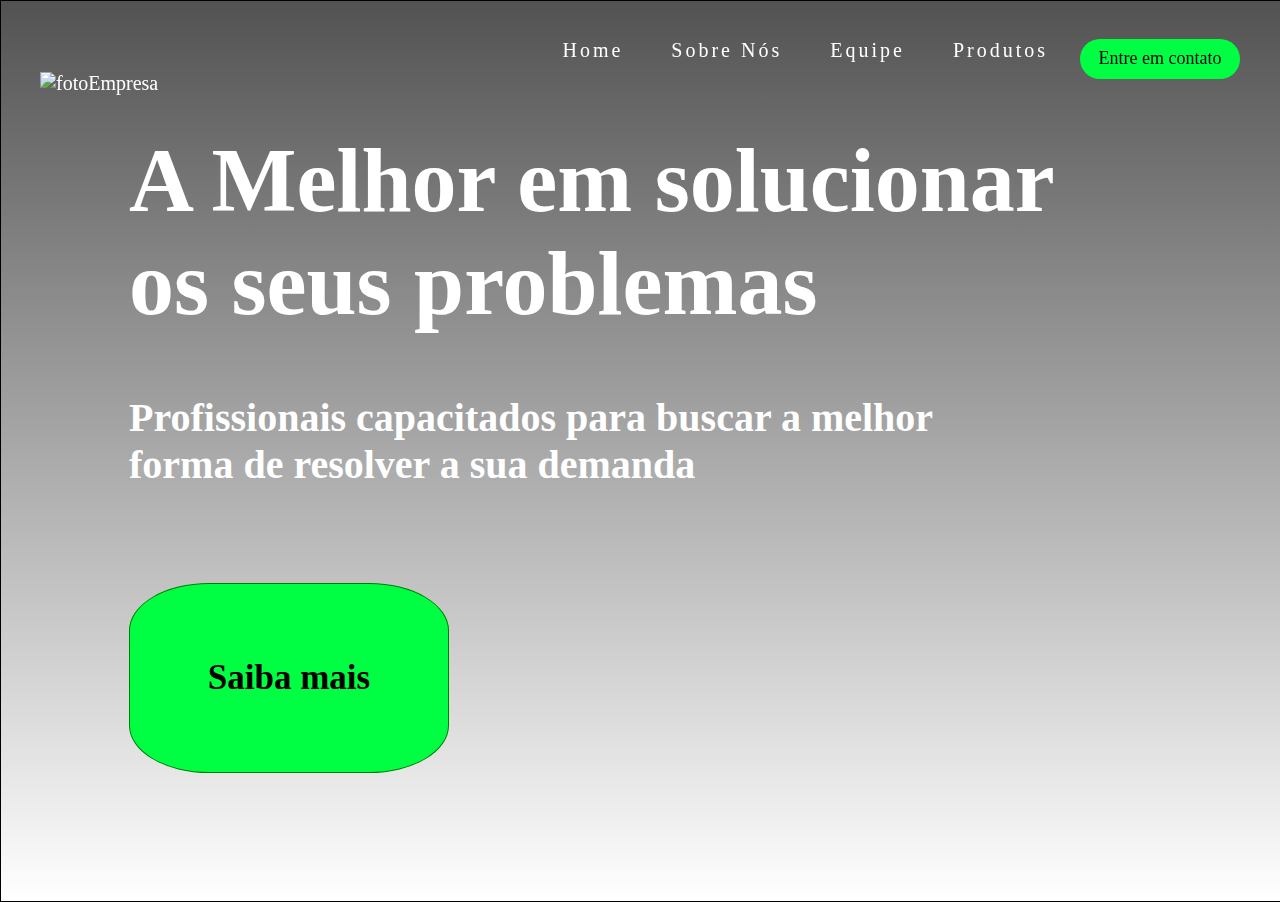
==== index.html @ a28d8f98 "Deixei mais parecido com o prototipo" ====
<!DOCTYPE html>
<html lang="en">

<head>
    <meta charset="UTF-8">
    <meta http-equiv="X-UA-Compatible" content="IE=edge">
    <meta name="viewport" content="width=device-width, initial-scale=1.0">
    <link rel="stylesheet" href="css/index.css">
    <title>Tech Ideas</title>
</head>

<body>
    <header>
        <div id="nav">
            <nav>
                <a class='logo' href="index.html"><img src="img/semfundox2.png" alt="fotoEmpresa"></a>
                <ul class="nav-list">
                    <li><a href="index.html">Home</a></li>
                    <li><a href="sobreNos.html">Sobre Nós</a></li>
                    <li><a href="equipe.html">Equipe</a></li>
                    <li><a href="produtos.html">Produtos</a></li>
                    <button class="contato">Entre em contato</button>
                </ul>
            </nav>
        </div>
        <div id="prop">
            <h1 id="title">A Melhor em solucionar <br> os seus problemas</h1>
            <h3>Profissionais capacitados para buscar a melhor <br> forma de resolver a sua demanda</h3>
            <br>
            <br>
            <button class="saibaMais"><b>Saiba mais</b></button>
        </div>
    </header>
</body>

</html>
---- css/index.css ----
*{
    margin: 0;
    padding: 0;
    font-family: calibri;
    
}
body{
    background-image:
    linear-gradient(to bottom, rgba(0, 0, 0, 0.678), transparent),
    url('../img/backgroundDiv.jpg');
    background-repeat: no-repeat;
    background-size: cover;
    overflow: hidden;
}
nav a{
    color: white;
    text-decoration: none;
}
nav{
    display: flex;
    align-content: space-between;
    align-items: center;
    font-size: 20px;
    height: 13vh;
    width:100vw;
    position: fixed;
    background-color:transparent;
    justify-content: space-between;
}
.navLinks{
    width: 40%;
}
.logo img{
    margin-left: 40px;
    margin-top: 50px;
    height: 130px;
    width: 130px;
}
.nav-list{
    margin-right: 40px;
    list-style: none;
    display: flex;
}
.nav-list li{
    letter-spacing: 3px;
    margin-left: 16px;
    margin-right: 32px;
}
.contato{
    background-color: #00FF43;
    color: black;
    border-radius: 20px;
    width: 160px;
    height: 40px;
    font-size: 18px;
    border: black;
}
#prop{
    border: 1px solid black;
    background-repeat: no-repeat;
    background-size: cover;
    width: 100%;
    height: 100vh;
    display: flex;
    flex-direction:column;
    justify-content: space-around;  
    background-color: linear-gradient(rgba(0, 0, 0, 0.458), rgb(255, 255, 255));
    text-align: left;
}
#title{
    /* text-align: center; */
    color: white;
    margin: auto;
    font-size: 90px;
    text-shadow: 30px;
    margin-left: 10%;
    margin-top: 10%;
    text-align: left;
}
#prop h3{
    text-align: left;
    color: white;
    margin: auto;
    font-size: 40px;
    text-shadow: 30px;
    margin-left: 10%;
    margin-top: 0%;
}
.saibaMais{
    background-color: #00FF43;
    color: black;
    border: 1px solid green;
    width: 320px;
    height: 190px;
    font-size: 35px;
    border-radius: 25%;
    margin-left: 10%;
    margin-bottom: 10%;

}
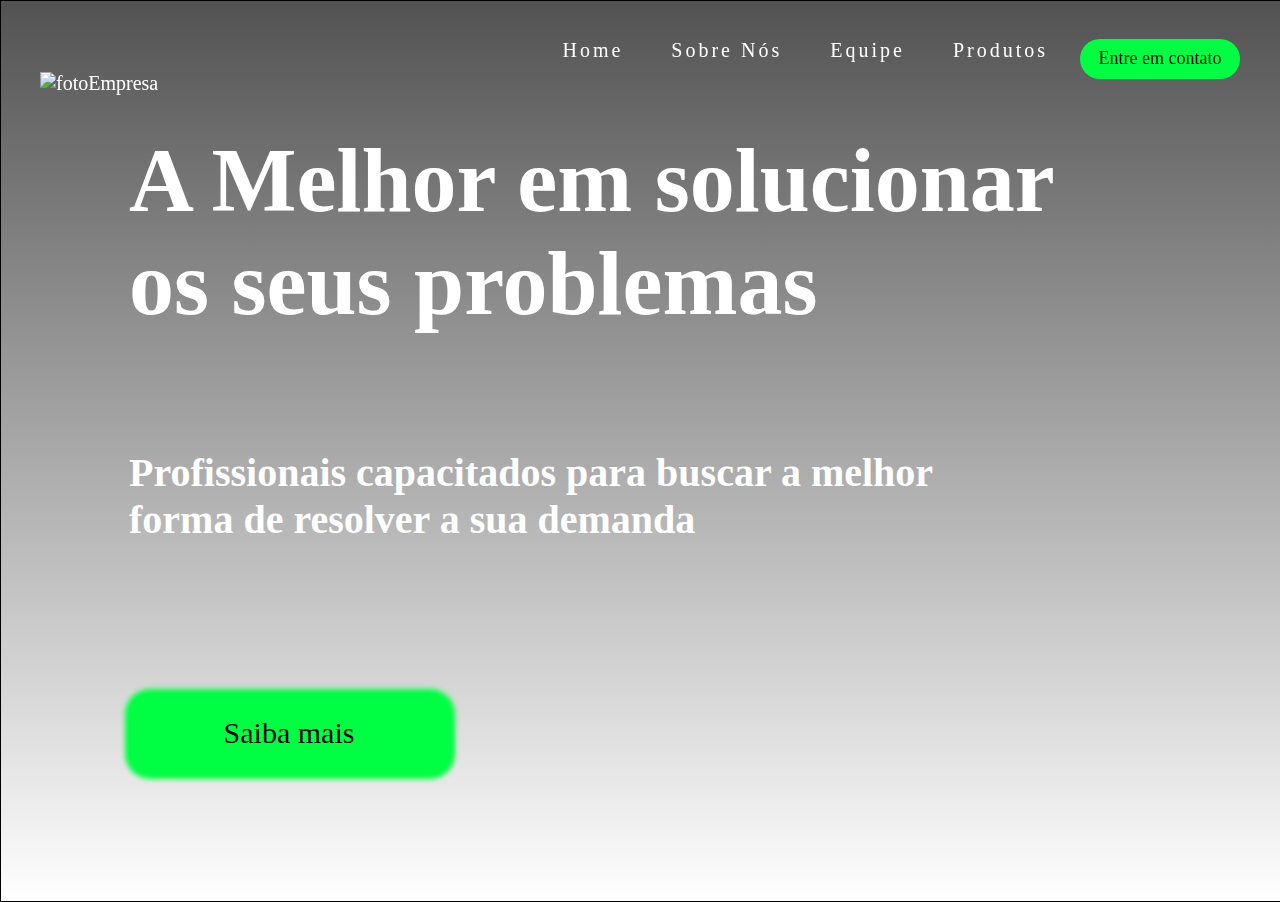
==== commit a8b30f2b: "ajeitei ainda mais" ====
--- a/index.html
+++ b/index.html
@@ -28,7 +28,7 @@
             <h3>Profissionais capacitados para buscar a melhor <br> forma de resolver a sua demanda</h3>
             <br>
             <br>
-            <button class="saibaMais"><b>Saiba mais</b></button>
+            <button class="saibaMais">Saiba mais</button>
         </div>
     </header>
 </body>
--- a/css/index.css
+++ b/css/index.css
@@ -89,12 +89,12 @@
 .saibaMais{
     background-color: #00FF43;
     color: black;
-    border: 1px solid green;
+    border-radius: 20px;
     width: 320px;
-    height: 190px;
-    font-size: 35px;
-    border-radius: 25%;
+    height: 80px;
+    font-size: 30px;
+    border: black;
     margin-left: 10%;
     margin-bottom: 10%;
-
+    box-shadow: 1px 1px 5px 5px #00FF43;
 }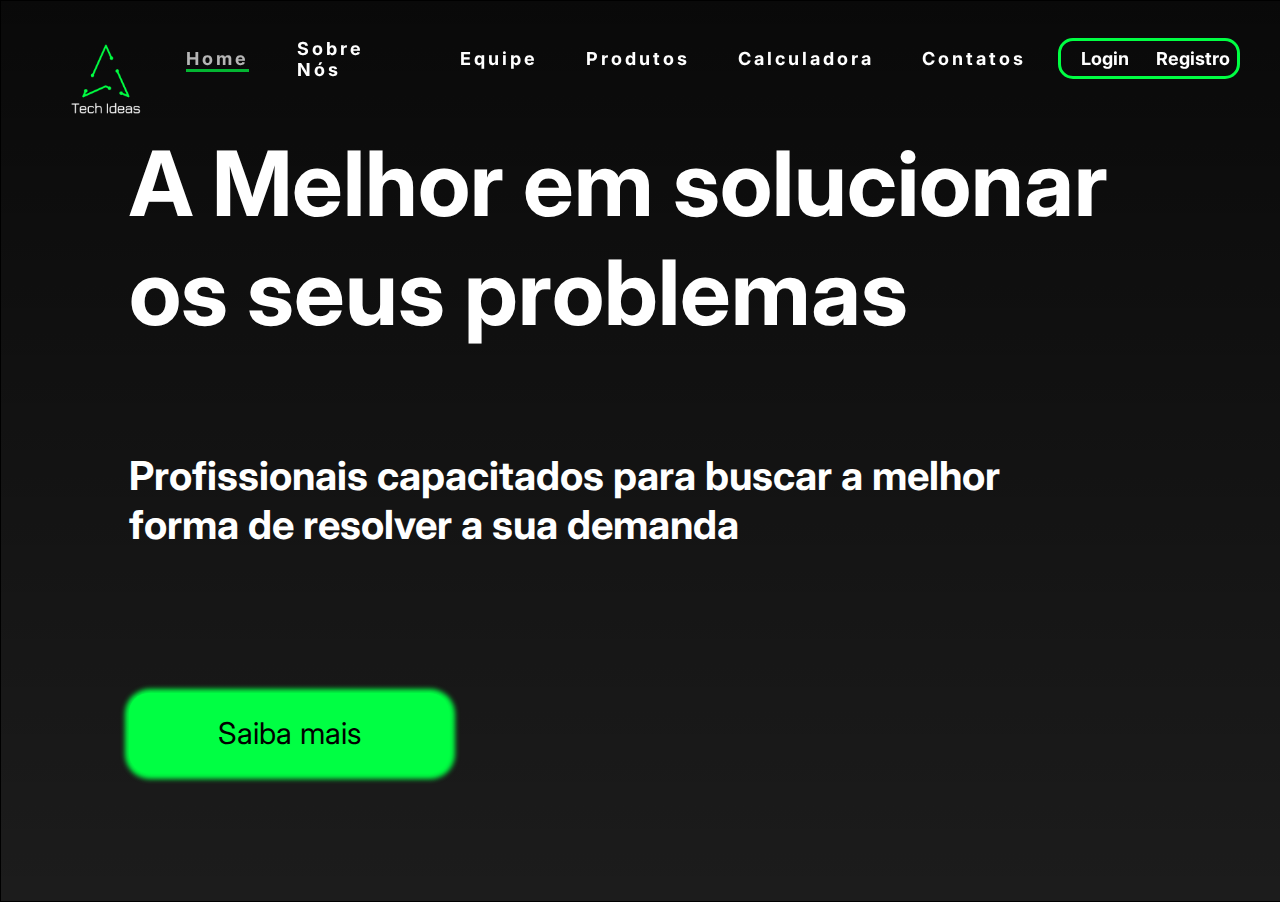
==== commit 4a37a29f: "Atualização da Navbar" ====
--- a/index.html
+++ b/index.html
@@ -5,7 +5,11 @@
     <meta charset="UTF-8">
     <meta http-equiv="X-UA-Compatible" content="IE=edge">
     <meta name="viewport" content="width=device-width, initial-scale=1.0">
+    <link rel="stylesheet" href="css/style.css">
     <link rel="stylesheet" href="css/index.css">
+
+    
+
     <title>Tech Ideas</title>
 </head>
 
@@ -15,11 +19,16 @@
             <nav>
                 <a class='logo' href="index.html"><img src="img/semfundox2.png" alt="fotoEmpresa"></a>
                 <ul class="nav-list">
-                    <li><a href="index.html">Home</a></li>
+                    <li><a href="index.html" class="active">Home</a></li>
                     <li><a href="sobreNos.html">Sobre Nós</a></li>
                     <li><a href="equipe.html">Equipe</a></li>
                     <li><a href="produtos.html">Produtos</a></li>
-                    <button class="contato">Entre em contato</button>
+                    <li><a href="calculadora.html">Calculadora</a></li>
+                    <li><a href="telaContato.html">Contatos</a></li>
+                    <div class="auth-container">
+                        <a href="#"><div class="anim-auth left"></div>Login</a>
+                        <a href="#">Registro<div class="anim-auth right"></div></a>
+                    </div>
                 </ul>
             </nav>
         </div>
--- a/css/style.css
+++ b/css/style.css
@@ -0,0 +1,144 @@
+@import url('https://fonts.googleapis.com/css2?family=Inter:wght@400;700;900&display=swap');
+@import url("https://fonts.googleapis.com/css2?family=Material+Symbols+Rounded:opsz,wght,FILL,GRAD@20..48,100..700,0..1,-50..200" );
+*{
+    margin: 0;
+    padding: 0;
+    font-family: 'Inter', sans-serif;
+}
+body{
+    height: 100vh;
+    background-color: #1C1C1C;
+    background-size: cover;
+}
+nav a{
+    color: white;
+    text-decoration: none;
+}
+nav{
+    display: flex;
+    align-content: space-between;
+    align-items: center;
+    font-size: 20px;
+    height: 10vh;
+    width:100vw;
+    position: fixed;
+    z-index: 999;
+    top: 0px;
+    background-color: #111111;
+    justify-content: space-between;
+}
+button {cursor: pointer;}
+.navLinks{
+    width: 40%;
+}
+.logo img{
+    margin-left: 20px;
+    margin-top: 20px;
+}
+.nav-list{
+    margin-right: 40px;
+    list-style: none;
+    display: flex;
+    align-items: center;
+}
+.nav-list li{
+    letter-spacing: 3px;
+    font-style: normal;
+    font-weight: 700;
+    font-size: 18px;
+    margin-right: 25px;
+}
+.nav-list li a:hover{
+    border-bottom: 3px #00FF43 solid;
+    transform: scale(2, 0.5);
+}
+.active {
+    border-bottom: 3px #00FF43 solid;
+    transform: scale(2, 0.5);
+    cursor: default;
+    opacity: 0.7;
+}
+.auth-container {
+    position: relative;
+    border: 3px solid #00FF43;
+    border-radius: 15px;
+    width: 180px;
+    height: 35px;
+    font-size: 18px;
+    font-weight: 700;
+    display: flex;
+    justify-content: center;
+    align-items: center;
+    overflow: hidden;
+}
+.auth-container a {
+    display: flex;
+    justify-content: center;
+    align-items: center;
+    width: 50%;
+    position: relative;
+    z-index: 2;
+}
+
+.anim-auth{
+    background-color: #00FF43;
+
+    width: 90px;
+    height: 35px;
+
+    position: absolute;
+    z-index: -1;
+
+    transition: 1s;
+}
+
+.anim-auth.left{
+    margin-left: -182px;
+}
+
+.auth-container a:hover .anim-auth.left {
+    margin-left: 0px;
+}
+
+.anim-auth.right{
+    margin-right: -182px;
+}
+
+.auth-container a:hover .anim-auth.right {
+    margin-right: 0px;
+}
+
+.container{
+    padding-left: 84px;
+    padding-right: 84px;
+    margin-top: 10vh;
+}
+
+.page-title{
+    width: max-content;
+    margin-top: calc(10vh + 35px);
+}
+
+.page-title h1{
+    color: white;
+    font-style: normal;
+    font-weight: 700;
+    font-size: 30px;
+    margin-bottom: 12px;
+    text-transform: uppercase;
+}
+
+.page-title div{
+    width: 35%;
+    height: 9px;
+    background: #0CE817;
+    border-radius: 20px;
+    margin-bottom: 25px
+}
+
+.link-disable{
+    cursor: pointer;
+    text-decoration: none;
+    color: black;
+}
+
--- a/css/index.css
+++ b/css/index.css
@@ -1,8 +1,8 @@
+@import url('https://fonts.googleapis.com/css2?family=Inter:wght@400;700;900&display=swap');
 *{
     margin: 0;
     padding: 0;
-    font-family: calibri;
-    
+    font-family: 'Inter', sans-serif;
 }
 body{
     background-image:
@@ -46,15 +46,7 @@
     margin-left: 16px;
     margin-right: 32px;
 }
-.contato{
-    background-color: #00FF43;
-    color: black;
-    border-radius: 20px;
-    width: 160px;
-    height: 40px;
-    font-size: 18px;
-    border: black;
-}
+
 #prop{
     border: 1px solid black;
     background-repeat: no-repeat;
@@ -97,4 +89,4 @@
     margin-left: 10%;
     margin-bottom: 10%;
     box-shadow: 1px 1px 5px 5px #00FF43;
-}+}
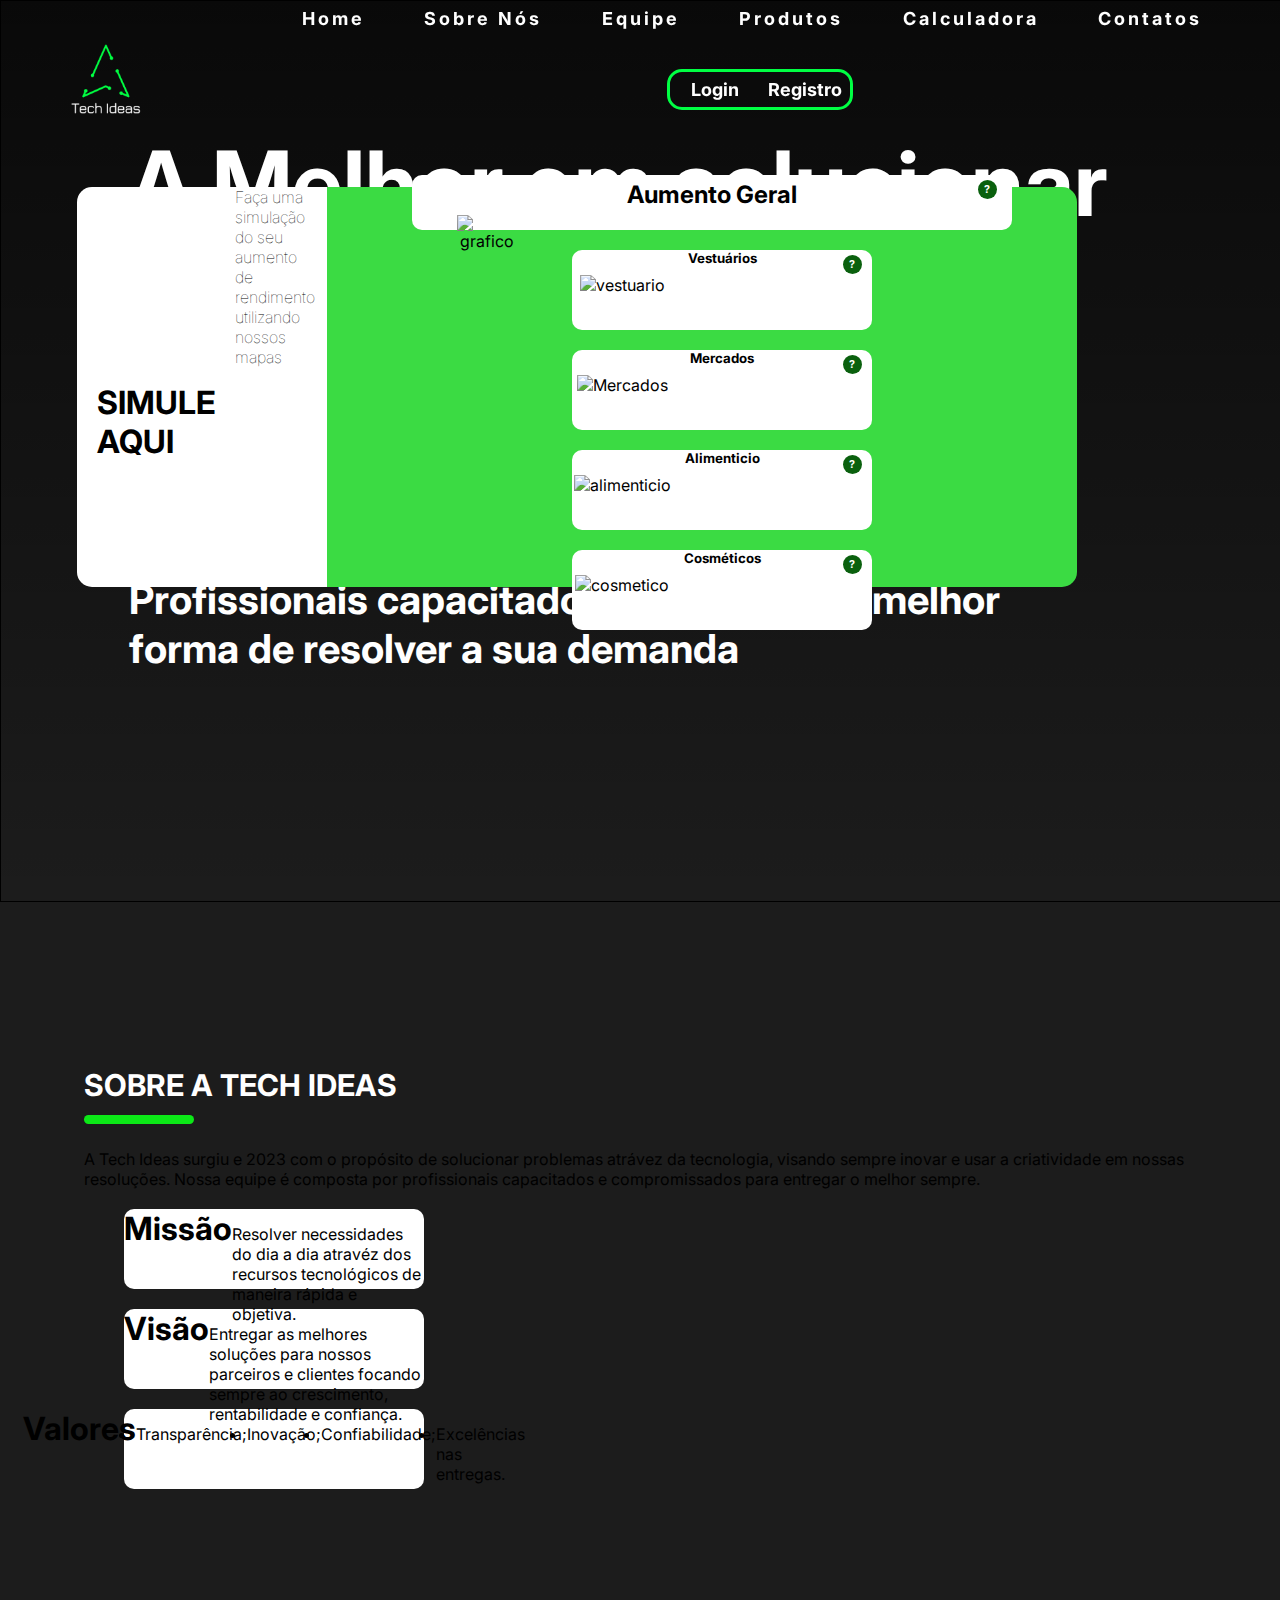
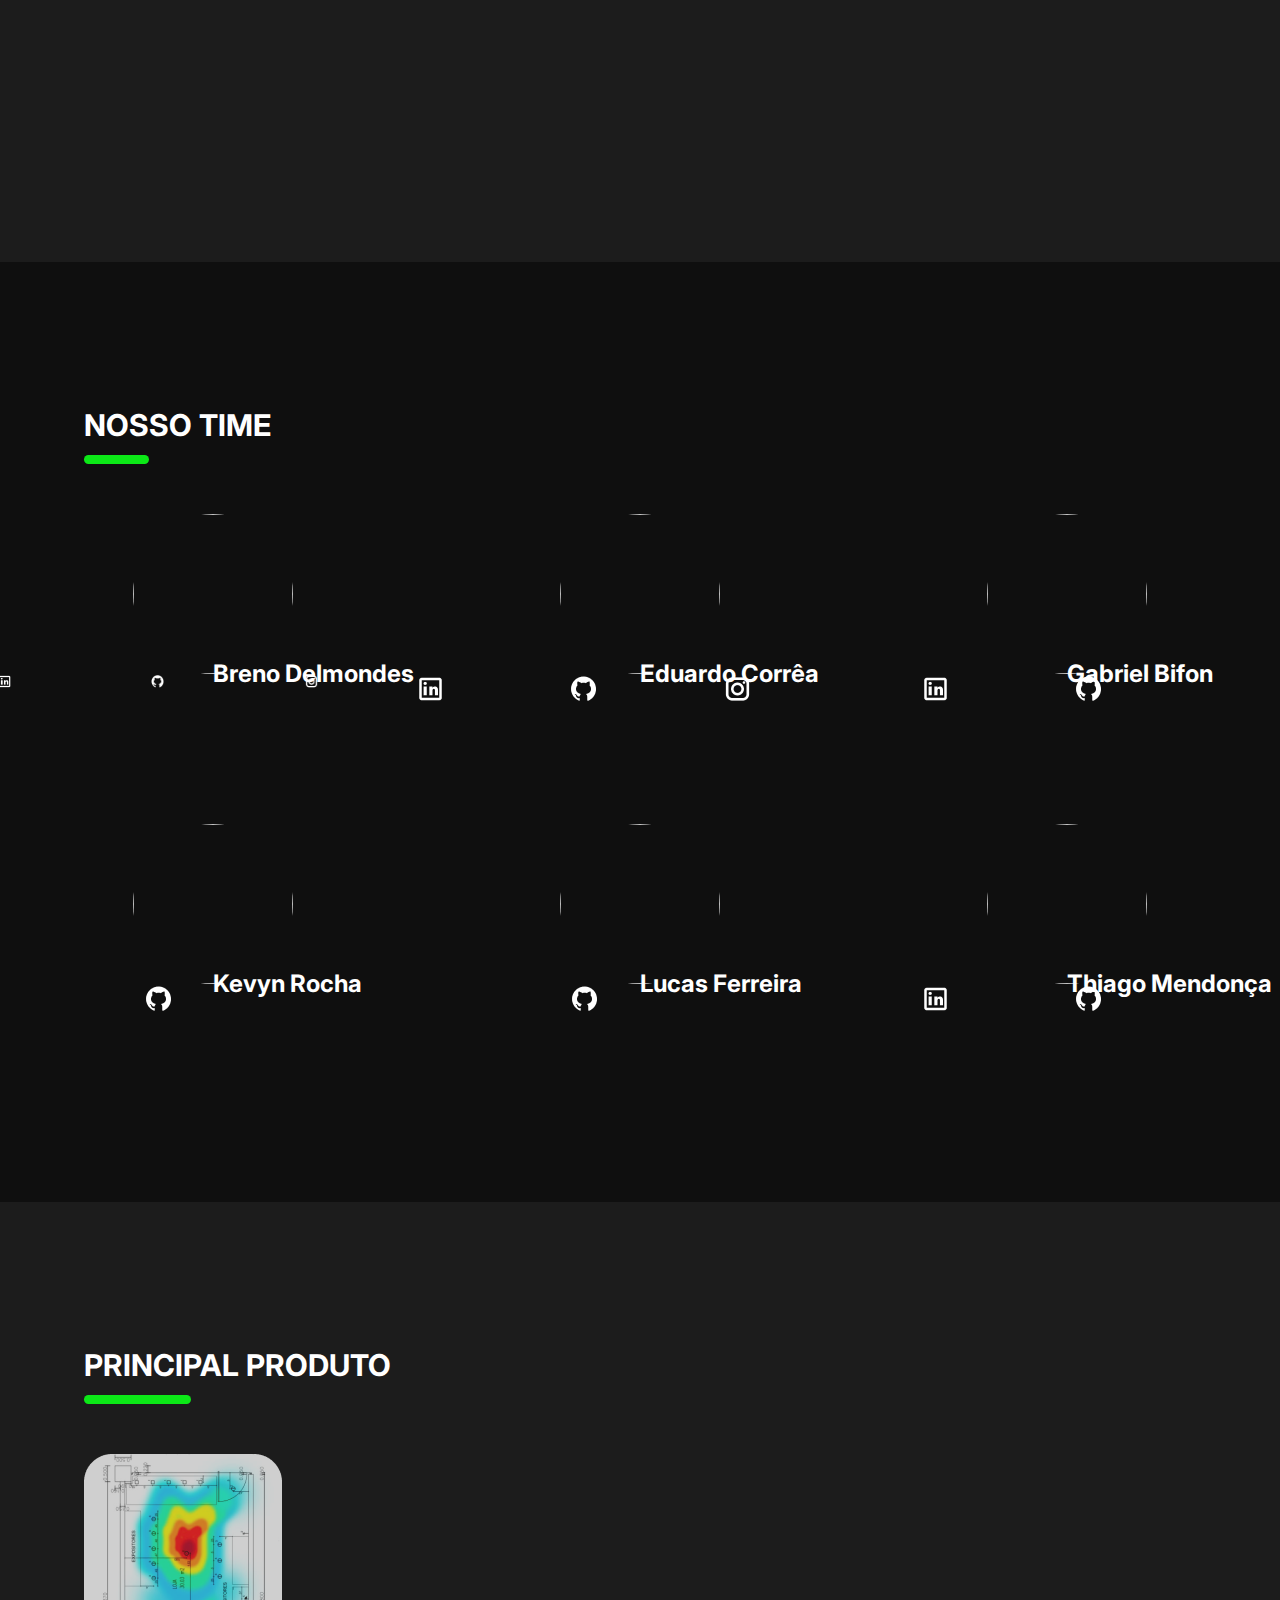
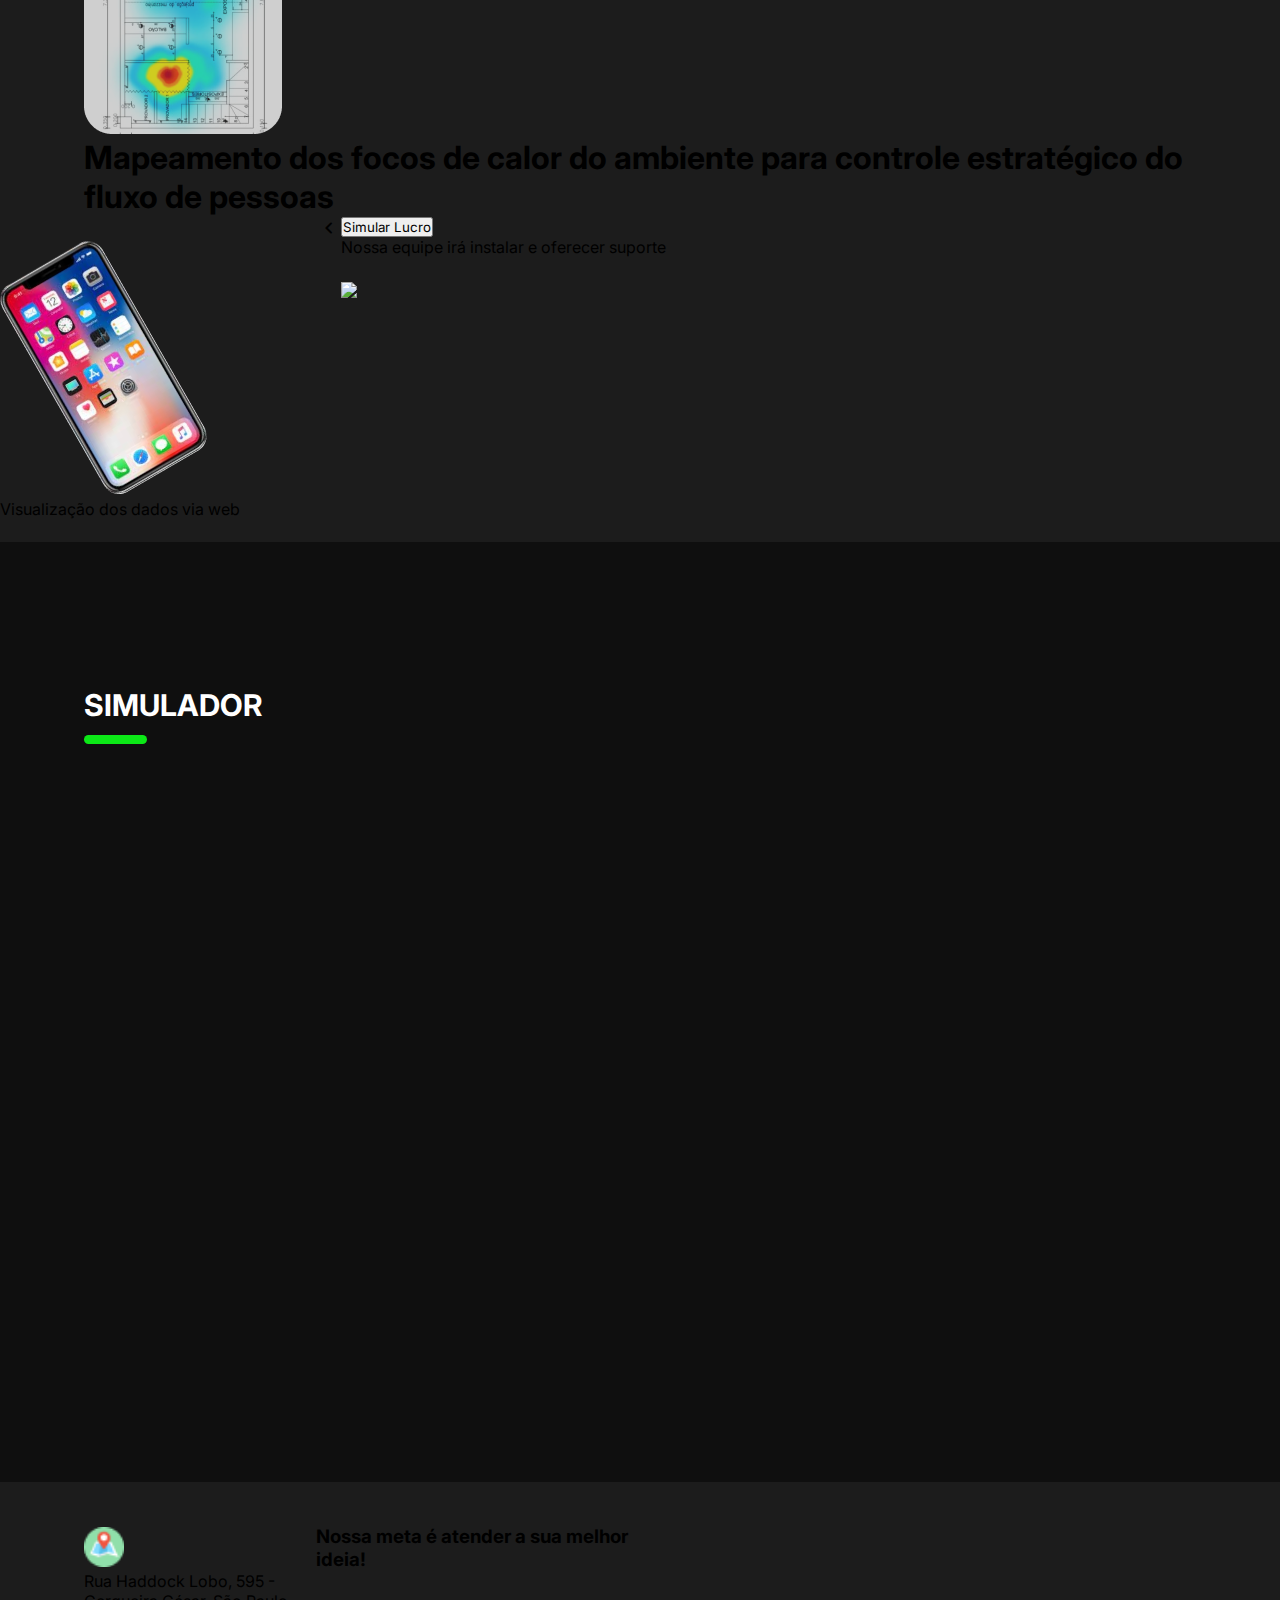
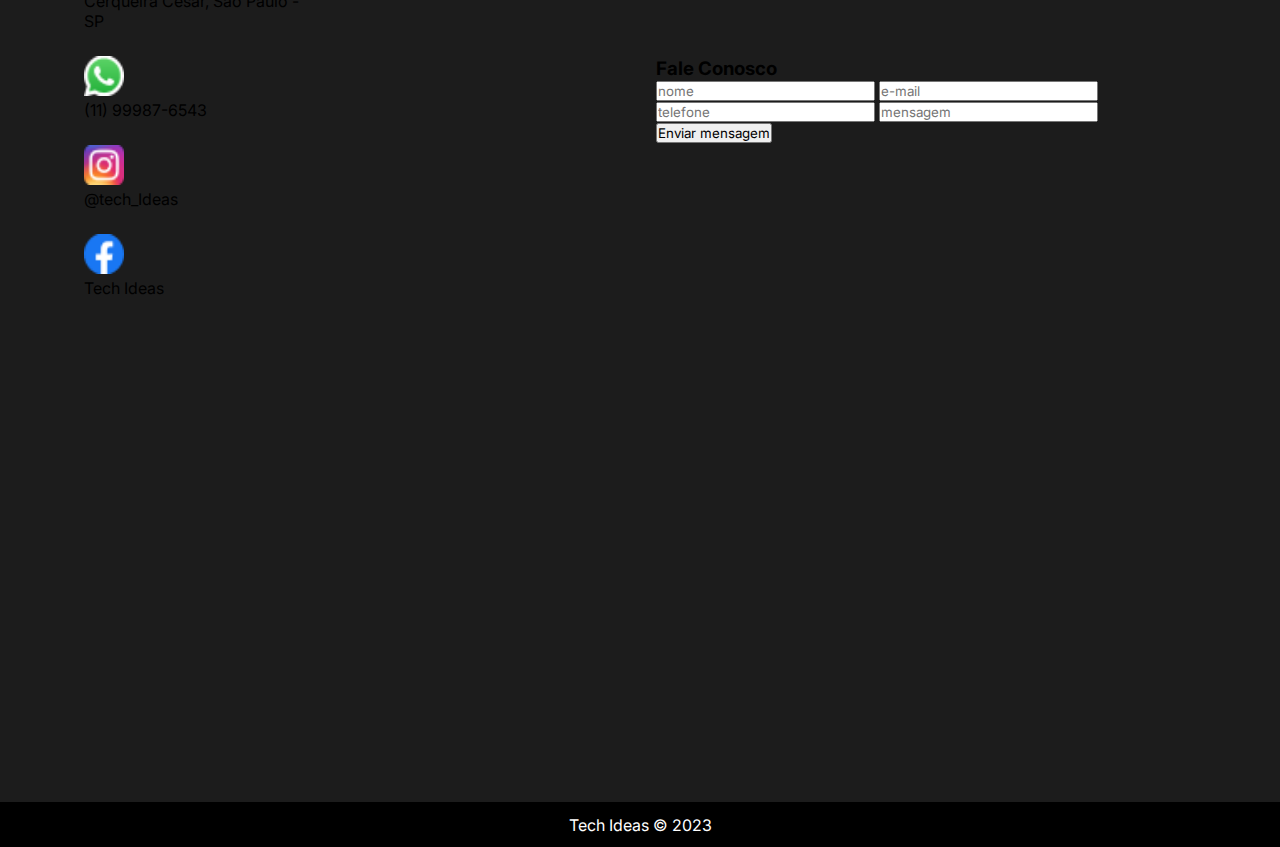
==== commit cfd1c0fd: "Atualizando tela Calculadora" ====
--- a/index.html
+++ b/index.html
@@ -7,39 +7,318 @@
     <meta name="viewport" content="width=device-width, initial-scale=1.0">
     <link rel="stylesheet" href="css/style.css">
     <link rel="stylesheet" href="css/index.css">
-
-    
-
-    <title>Tech Ideas</title>
+    <link rel="stylesheet" href="css/sobreNos.css">
+    <link rel="stylesheet" href="css/equipe.css">
+    <link rel="stylesheet" href="css/produto.css">
+    <link rel="stylesheet" href="css/calculadora.css">
+    <link rel="stylesheet" href="css/contato.css">
+    <title>TechIdeas</title>
 </head>
 
 <body>
-    <header>
-        <div id="nav">
-            <nav>
-                <a class='logo' href="index.html"><img src="img/semfundox2.png" alt="fotoEmpresa"></a>
-                <ul class="nav-list">
-                    <li><a href="index.html" class="active">Home</a></li>
-                    <li><a href="sobreNos.html">Sobre Nós</a></li>
-                    <li><a href="equipe.html">Equipe</a></li>
-                    <li><a href="produtos.html">Produtos</a></li>
-                    <li><a href="calculadora.html">Calculadora</a></li>
-                    <li><a href="telaContato.html">Contatos</a></li>
-                    <div class="auth-container">
-                        <a href="#"><div class="anim-auth left"></div>Login</a>
-                        <a href="#">Registro<div class="anim-auth right"></div></a>
-                    </div>
-                </ul>
-            </nav>
-        </div>
-        <div id="prop">
-            <h1 id="title">A Melhor em solucionar <br> os seus problemas</h1>
-            <h3>Profissionais capacitados para buscar a melhor <br> forma de resolver a sua demanda</h3>
-            <br>
-            <br>
-            <button class="saibaMais">Saiba mais</button>
-        </div>
-    </header>
+    <!--Index-->
+    <section>
+        <header id="index">
+            <!--Navbar-->
+            <div class="nav-container">
+                <nav class="index-nav" id="nav">
+                    <a class='logo' href="#index"><img src="img/semfundox2.png" alt="fotoEmpresa"></a>
+                    <ul class="nav-list">
+                        <li><a href="#index">Home</a></li>
+                        <li><a href="#sobreNos">Sobre Nós</a></li>
+                        <li><a href="#equipe">Equipe</a></li>
+                        <li><a href="#produtos">Produtos</a></li>
+                        <li><a href="#calculadora">Calculadora</a></li>
+                        <li><a href="#contato">Contatos</a></li>
+                        <div class="auth-container">
+                            <a href="login.html">
+                                <div class="anim-auth left"></div>Login
+                            </a>
+                            <a href="cadastro.html">Registro<div class="anim-auth right"></div></a>
+                        </div>
+                    </ul>
+                </nav>
+            </div>
+    
+    
+    
+            <div id="prop">
+                <h1 id="title">A Melhor em solucionar <br> os seus problemas</h1>
+                <h3>Profissionais capacitados para buscar a melhor <br> forma de resolver a sua demanda</h3>
+
+            </div>
+        </header>
+    </section>
+    
+
+    <!--Sobre Nós-->
+    <section>
+        <div class="page-title container" id="sobreNos">
+            <h1>Sobre a Tech Ideas</h1>
+            <div></div>
+        </div>
+        <div class="container">
+            <div class="principal">
+                <div class="texto">
+                    <p>A <span>Tech Ideas</span> surgiu e 2023 com o propósito de solucionar problemas atrávez da
+                        tecnologia,
+                        visando sempre inovar e usar a criatividade em nossas resoluções.
+                        Nossa equipe é composta por profissionais capacitados e compromissados para entregar o melhor
+                        sempre.
+                    </p>
+                </div>
+                <div class="imagem">
+        
+                </div>
+            </div>
+        </div>
+    
+        <div class="container">
+            <div class="social">
+                <div class="card">
+                    <h1> Missão </h1>
+                    <p>Resolver necessidades do dia a dia atravéz dos recursos tecnológicos
+                        de maneira rápida e objetiva.
+                    </p>
+                </div>
+                <div class="card">
+                    <h1> Visão </h1>
+                    <p>Entregar as melhores soluções para nossos parceiros e clientes
+                        focando sempre ao crescimento, rentabilidade e confiança.
+                    </p>
+                </div>
+                <div class="card">
+                    <h1>Valores</h1>
+                    <li>Transparência;</li>
+                    <li>Inovação;</li>
+                    <li>Confiabilidade;</li>
+                    <li>Excelências nas entregas.</li>
+                </div>
+            </div>
+        </div>
+    </section>
+    
+
+    <!--Equipe-->
+    <section style="background-color: #0f0f0f;">
+        <div class="page-title container" id="equipe">
+            <h1>Nosso Time</h1>
+            <div></div>
+        </div>
+    
+        <div class="principal-equipe">
+            <div class="card-equipe">
+               <div class="imagem-equipe"><img src="img/breno.jpeg" alt=""></div>
+               <div class="texto-equipe"><h2>Breno Delmondes</h2></div>
+               <div class="redes-equipe"><img src="img/icons8-linkedin-192 7.png" alt=""><img src="img/icons8-github-192 7.png" alt=""><img src="img/icons8-instagram-192 9.png" alt=""></div>
+            </div>
+            <div class="card-equipe">
+                <div class="imagem-equipe"><img src="img/eduardo.jpeg" alt=""></div>
+                <div class="texto-equipe"><h2>Eduardo Corrêa</h2></div>
+                <div class="redes-equipe"><a href="https://www.linkedin.com/in/eduardo-corr%C3%AAa-295988242/"><img src="img/icons8-linkedin-192 7.png" alt=""></a><a href="https://github.com/edu-correa"><img src="img/icons8-github-192 7.png" alt=""></a><a href="https://instagram.com/correa._.ed"><img src="img/icons8-instagram-192 9.png" alt=""></a></div>
+             </div>
+             <div class="card-equipe">
+                <div class="imagem-equipe"><img src="img/gabriel.jpeg" alt=""></div>
+                <div class="texto-equipe"><h2>Gabriel Bifon</h2></div>
+                <div class="redes-equipe"><a href="https://linkedin.com"><img src="img/icons8-linkedin-192 7.png" alt=""></a><a href="https://github.com/GabrielBifon05"><img src="img/icons8-github-192 7.png" alt=""></a></div>
+             </div>
+           </div>
+           <div class="principal-equipe">
+            <div class="card-equipe">
+               <div class="imagem-equipe"><img src="img/kevyn.jpeg" alt=""></div>
+               <div class="texto-equipe"><h2>Kevyn Rocha</h2></div>
+               <div class="redes-equipe"><a href="https://github.com/KevynRochaAl"><img src="img/icons8-github-192 7.png" alt=""></a></div>
+            </div>
+            <div class="card-equipe">
+                <div class="imagem-equipe"><img src="img/lucas.jpeg" alt=""></div>
+                <div class="texto-equipe"><h2>Lucas Ferreira</h2></div>
+                <div class="redes-equipe"><a href="https://github.com/Lucas1Ferreira"><img src="img/icons8-github-192 7.png" alt=""></a></div>
+             </div>
+             <div class="card-equipe">
+                <div class="imagem-equipe"><img src="img/thiago.jpeg" alt=""></div>
+                <div class="texto-equipe"><h2>Thiago Mendonça</h2></div>
+                <div class="redes-equipe"><a href="https://www.linkedin.com/in/thiago-rodrigues-795b0322a/"><img src="img/icons8-linkedin-192 7.png" alt=""></a><a href="https://github.com/Thigos"><img src="img/icons8-github-192 7.png" alt=""></a></div>
+             </div>
+           </div>
+    </section>
+
+    <!--Produtos MARCAR COM BUG NA RESPONSIVIDADE-->
+    <section>
+        <div class="page-title container" id="produtos">
+        <h1>Principal Produto</h1>
+        <div></div>
+    </div>
+
+    <div class="green-line container">
+        <img src="img/map.png">
+        <h1>Mapeamento dos focos de calor do ambiente para controle estratégico do fluxo de pessoas</h1>
+
+    </div>
+
+    <div class="all-box">
+        <div class="box1">
+
+        </div>
+
+        <div style="display: flex;">
+            <div class="cell-box">
+                <img src="img/cell.png">
+                <p>Visualização dos
+                    dados via web</p>
+            </div>
+            <div class="box2">
+                <span class="material-symbols-rounded">
+                    chevron_left
+                </span>
+            </div>
+
+            <div class="box3">
+                <a class="link-disable button" href="calculadora.html">
+                    <button>
+                        Simular Lucro
+                    </button>
+                </a>
+                <div class="div-simular">
+                    <p>Nossa equipe irá instalar e oferecer suporte</p>
+                    <img src="img/produto-img1.png">
+                </div>
+            </div>
+        </div>
+    </div>
+    </section>
+
+    <!--Calculadora-->
+    <section style="background-color: #0f0f0f;">
+        <div class="page-title container" id="calculadora">
+            <h1>Simulador</h1>
+            <div></div>
+        </div>
+        <div class="container flex">
+            <div class="ret-branco flex">
+                <h1 class="simuleh1">SIMULE AQUI
+                </h1>
+                <h4 class="subTitulo">Faça uma simulação do seu
+                    aumento de rendimento utilizando nossos mapas</h4>
+    
+                <p class="renda">RENDA MENSAL DO ESTABELECIMENTO:</p>
+                <input class="inserir" placeholder="Digite aqui..." id="inputReceitaBruta">
+                <button class="botao" onclick="calcularAumento()">Simular</button> <br>
+            </div>
+            <div class="ret-verde">
+    
+                <div class="card1">
+                    <h2>Aumento Geral</h2>
+                    <img class="imgGeral" title="Gráfico" src="img/Vector (4).png" alt="grafico">
+                    <div id="div_geral"></div>
+                    <div class="divcima1" title="Você pode aumentar as suas vendas em até 70% utilizando nossos sensores">
+                        <h6>?</h6>
+                    </div>
+                </div>
+                <div class="container-setor">
+                    <div class="card">
+                        <h5>Vestuários</h5>
+                        <img src="img/vestuario.png" title="Vestuário" alt="vestuario" class="img1">
+    
+                        <div id="div_vestuarios"></div>
+                        <div class="divcima"
+                            title="Setores de vestuário podem ter um aumento de até 19% em sua renda mensal!">
+                            <h6>?</h6>
+                        </div>
+                    </div>
+                    <div class="card">
+                        <h5>Mercados</h5>
+                        <img src="img/mercados.png" title="Mercados" alt="Mercados" class="img1">
+    
+                        <div id="div_mercados"></div>
+                        <div class="divcima"
+                            title="Setores de mercado podem ter um aumento de até 17% na sua renda mensal!">
+                            <h6>?</h6>
+                        </div>
+                    </div>
+                </div>
+                <div class="container-setor">
+                    <div class="card">
+                        <h5>Alimenticio</h5>
+                        <img src="img/alimenticio.png" title="Alimenticio" alt="alimenticio" class="img1">
+    
+                        <div id="div_alimenticio"></div>
+                        <div class="divcima"
+                            title="Setores alimenticios podem ter um aumento de até 13% na sua renda mensal!">
+                            <h6>?</h6>
+                        </div>
+                    </div>
+                    <div class="card">
+                        <h5>Cosméticos</h5>
+                        <img src="img/cosmetico.png" title="Cosméticos" alt="cosmetico" class="img1">
+    
+                        <div id="div_cosmeticos"></div>
+                        <div class="divcima"
+                            title="Setores de cosméticos podem ter um aumento de até 14% na sua renda meensal!">
+                            <h6>?</h6>
+                        </div>
+                    </div>
+                </div>
+    
+            </div>
+        </div>
+    </section>
+    
+
+    <!--Contato-->
+    <section>
+        <div class="banner">
+
+            <div class="container flex center" id="contato">
+    
+                <div class="social-contato">
+                    <div class="social-infos">
+                        <img src="img/map_icon.png" width="40px" height="40px">
+                        <p>Rua Haddock Lobo, 595 - Cerqueira César, São Paulo - SP</p>
+                    </div>
+    
+                    <div class="social-infos">
+                        <img src="img/whats_icon.png" width="40px" height="40px">
+                        <p>(11) 99987-6543</p>
+                    </div>
+    
+                    <div class="social-infos">
+                        <img src="img/instagram_icon.png" width="40px" height="40px">
+                        <p>@tech_Ideas</p>
+                    </div>
+    
+                    <div class="social-infos">
+                        <img src="img/facebook_icon.png" width="40px" height="40px">
+                        <p>Tech Ideas</p>
+                    </div>
+                </div>
+    
+                <div class="map">
+                    <h3>Nossa meta é atender a sua melhor ideia!</h3>
+                    <div class="mapImage">
+                        <iframe src="https://www.google.com/maps/embed?pb=!1m14!1m8!1m3!1d1828.6397376779098!2d-46.66208606878548!3d-23.55840404566667!3m2!1i1024!2i768!4f13.1!3m3!1m2!1s0x94ce59d2b063f663%3A0xc567c0d16d0bc582!2sS%C3%A3o%20Paulo%20Tech%20School!5e0!3m2!1spt-BR!2sbr!4v1681344505326!5m2!1spt-BR!2sbr" width="340" height="300" style="border:0;" allowfullscreen="" loading="lazy" referrerpolicy="no-referrer-when-downgrade"></iframe>
+                    </div>
+                </div>
+    
+    
+                <div class="contato-container">
+                    <h3>Fale Conosco</h3>
+                    <input placeholder="nome" id="ipt_nome">
+                    <input placeholder="e-mail" id="ipt_email">
+                    <input placeholder="telefone" id="ipt_telefone">
+                    <input placeholder="mensagem" id="ipt_mensagem">
+                    <button onclick="envioMensagem()">Enviar mensagem</button>
+    
+                </div>
+            </div>
+    
+    </section>
+    <footer>
+        <p>Tech Ideas © 2023</p>
+    </footer>
+        
 </body>
 
-</html>+</html>
+<script src="js/navbar.js"></script>
+<script src="js/calculadora.js"></script>
+<script src="js/contato.js"></script>--- a/css/style.css
+++ b/css/style.css
@@ -10,22 +10,38 @@
     background-color: #1C1C1C;
     background-size: cover;
 }
+section{
+    min-height: 100vh;
+    padding-top: 20px;
+    padding-bottom: 20px;
+}
+section:first-of-type {
+    padding-top: 0px;
+}
+section:last-of-type {
+    padding-bottom: 0px;
+}
 nav a{
     color: white;
     text-decoration: none;
 }
 nav{
     display: flex;
-    align-content: space-between;
-    align-items: center;
+    align-items: center;
+    justify-content: space-between;
+
+    
     font-size: 20px;
-    height: 10vh;
+
+    min-height: 10vh;
     width:100vw;
+
     position: fixed;
     z-index: 999;
     top: 0px;
+
     background-color: #111111;
-    justify-content: space-between;
+
 }
 button {cursor: pointer;}
 .navLinks{
@@ -33,20 +49,31 @@
 }
 .logo img{
     margin-left: 20px;
-    margin-top: 20px;
+
+    transition: 500ms width;
+
+    width: 102px;
 }
 .nav-list{
     margin-right: 40px;
+
     list-style: none;
-    display: flex;
-    align-items: center;
+
+    display: flex;
+    align-items: center;
+    justify-content: space-around;
+    flex-wrap: wrap;
 }
 .nav-list li{
     letter-spacing: 3px;
     font-style: normal;
     font-weight: 700;
     font-size: 18px;
+
     margin-right: 25px;
+    margin-bottom: 20px;
+    margin-top: 20px;
+
 }
 .nav-list li a:hover{
     border-bottom: 3px #00FF43 solid;
@@ -70,6 +97,8 @@
     justify-content: center;
     align-items: center;
     overflow: hidden;
+    margin-top: 20px;
+    margin-bottom: 20px;
 }
 .auth-container a {
     display: flex;
@@ -108,10 +137,17 @@
     margin-right: 0px;
 }
 
+.active-anim.right{
+    margin-right: 0px;
+}
+
+.active-anim.left{
+    margin-left: 0px;
+}
+
 .container{
     padding-left: 84px;
     padding-right: 84px;
-    margin-top: 10vh;
 }
 
 .page-title{
@@ -142,3 +178,23 @@
     color: black;
 }
 
+.flex {
+    display: flex;
+}
+
+.center{
+    justify-content: center;
+    align-items: center;
+}
+
+/* Rodapé */
+
+footer{
+    width: 100%;
+    height: 45px;
+    background-color: black;
+    justify-content: center;
+    align-items: center;
+    display: flex;
+    color: white;
+}--- a/css/equipe.css
+++ b/css/equipe.css
@@ -0,0 +1,58 @@
+.principal-equipe{
+    width: 100%;
+    height: 25%;
+    display: flex;
+    justify-content: space-around;
+    margin-bottom: 110px;
+}
+.card-equipe{
+    display: flex;
+    flex-direction: column;
+    align-items: center;
+    text-align: center;
+
+    width: 20%;
+    height: 180%;
+   
+}
+.imagem-equipe {
+    width: 160px;
+    height: 160px;
+    border-radius: 50%;
+    background-size: contain;
+    background-repeat: no-repeat;
+}
+
+.imagem-equipe img {
+    width: 160px;
+    height: 160px;
+    border-radius: 50%;
+    background-size: contain;
+    background-repeat: no-repeat;
+
+    object-fit: cover;
+    object-position: center;
+}
+
+.texto-equipe h2{
+    margin-top: 10px;
+
+    color: white;
+
+    min-height: 60px;
+}
+
+.redes-equipe {
+    display: flex;
+    justify-content: center;
+    gap: 15px;
+    width: 100%;
+    height: 40px;
+}
+
+.redes-equipe img{
+    width:60px;
+    width: auto;
+    height: auto;
+    object-fit: contain;
+}--- a/css/calculadora.css
+++ b/css/calculadora.css
@@ -0,0 +1,178 @@
+.ret-branco {
+    position: absolute;
+    width: 253px;
+    height: 400px;
+    left: 77px;
+    top: 187px;
+
+    background: #FFFFFF;
+    border-radius: 15px 0px 0px 15px;
+}
+
+.ret-verde {
+    justify-content: center;    
+flex-direction: column;
+    position: absolute;
+    display: flex;
+    width: 750px;
+    height: 400px;
+    left: 77px;
+    top: 187px;
+    margin-left: 250px;
+    background: #3BDB43;
+    border-radius: 0px 15px 15px 0px;
+    align-items: center;
+}
+
+.simuleh1{
+    display: flex;
+    flex-direction: column;
+    justify-content: center;
+    padding-left: 20px;
+    padding-top: 70px;
+}
+.subTitulo{
+font-weight: lighter;
+display: flex;
+flex-direction: column;
+padding-left: 20px;
+
+}
+.renda{
+    display: flex;
+flex-direction: column;
+padding-left: 20px;
+margin-top: 50px;
+font-weight: bold;
+font-size: 10px;
+
+}
+.inserir{
+display: flex;
+padding-left: 20px;
+height: 30px;
+width: 200px;
+margin-left: 20px;
+border-radius: 3px;
+border: solid 1px gray;
+}
+
+.botao{
+    border-radius: 15px;
+    height: 40px;
+    width: 140px;
+    margin-top: 30px;
+display: flex;
+justify-content: center;
+align-items: center;
+margin-left: 50px;
+background-color:#0CE817;
+border: none;
+color: white;
+font-weight: bold;
+border: none;
+}
+
+.card1{
+    margin-top: 30px;
+    margin-left: 20px;
+height: 120px;
+width: 600px;
+    display: flex;
+    justify-content: center;
+border-radius: 10px;
+    background-color: white;
+    text-align: center;
+   
+    
+
+}
+.card{
+    margin-top: 20px;
+display: flex;
+justify-content:center;
+background-color: white;
+height: 80px;
+border-radius: 10px;
+width: 300px;
+align-items: baseline;
+margin-left: 40px;
+
+
+}
+.container3{ 
+    
+    display: flex;
+    
+}
+.container4{
+    display: flex;
+
+}
+.divcima{
+  
+    margin-top: 5px;
+    background-color:#0A600E;
+display: flex;
+justify-content: center;
+align-items: center;
+position: absolute;
+    width: 19px;
+    height: 19px;
+    border-radius: 20px ;
+    margin-left: 260px ;
+}
+h6{
+    cursor: pointer;
+color: white;
+}
+h5{
+   position: absolute;
+}
+img{
+    margin-top: 25px;
+    margin-right: 110px;
+}
+h2{
+    margin-top: 5px;
+   position: absolute;
+}
+.card1 img{
+    margin-top: 40px;
+    margin-right: 450px;
+    height: 60px;
+    width: 60px;
+}
+
+.img1{
+    position: absolute;
+    margin-right: 200px;
+}
+.imgGeral{
+    position: absolute;
+}
+#div_vestuarios,#div_cosmeticos,#div_alimenticio,#div_mercados{
+    margin-top: 40px;
+   font-size: 20px;
+   font-weight: bolder;
+   
+}
+#div_geral{
+    margin-top: 55px;
+    font-size: 40px;
+    font-weight: bold;
+
+}
+.divcima1{
+    margin-top: 5px;
+    background-color:#0A600E;
+display: flex;
+justify-content: center;
+align-items: center;
+position: absolute;
+    width: 19px;
+    height: 19px;
+    border-radius: 20px ;
+    margin-left: 550px ;
+
+}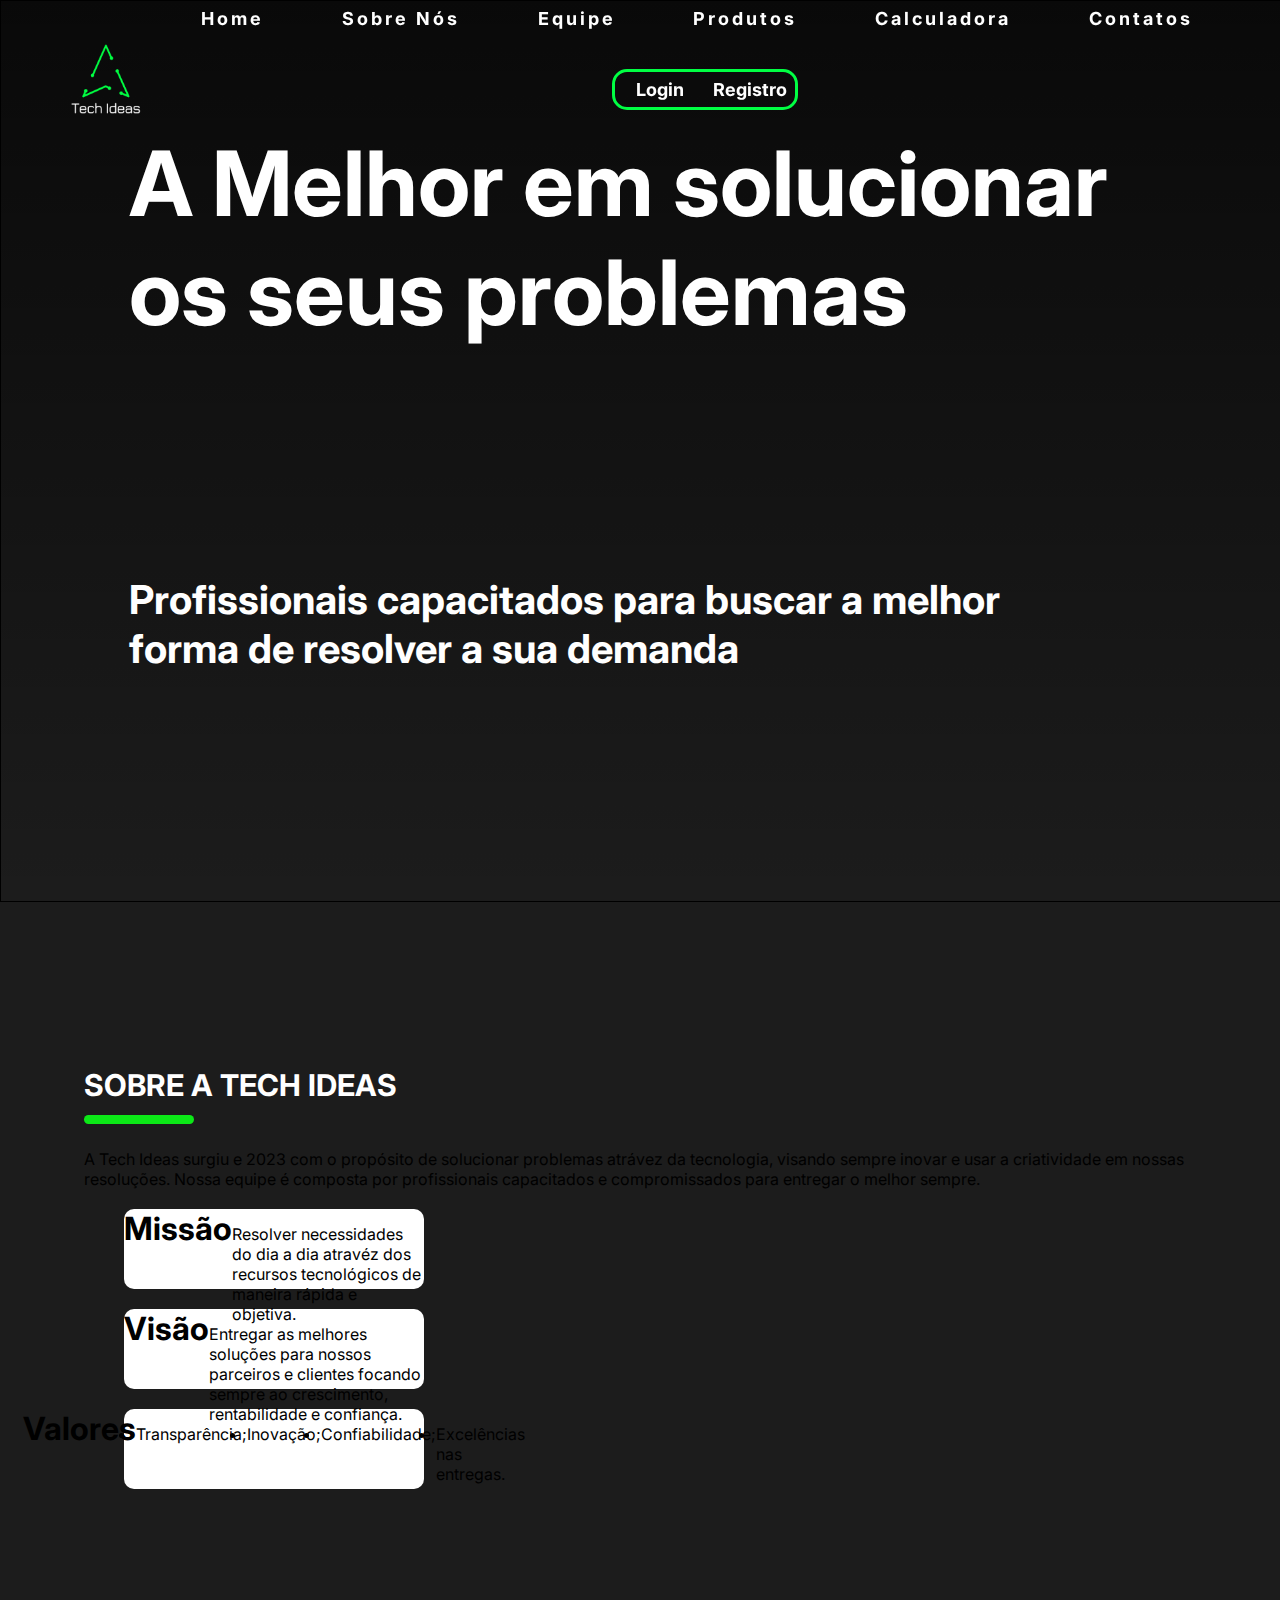
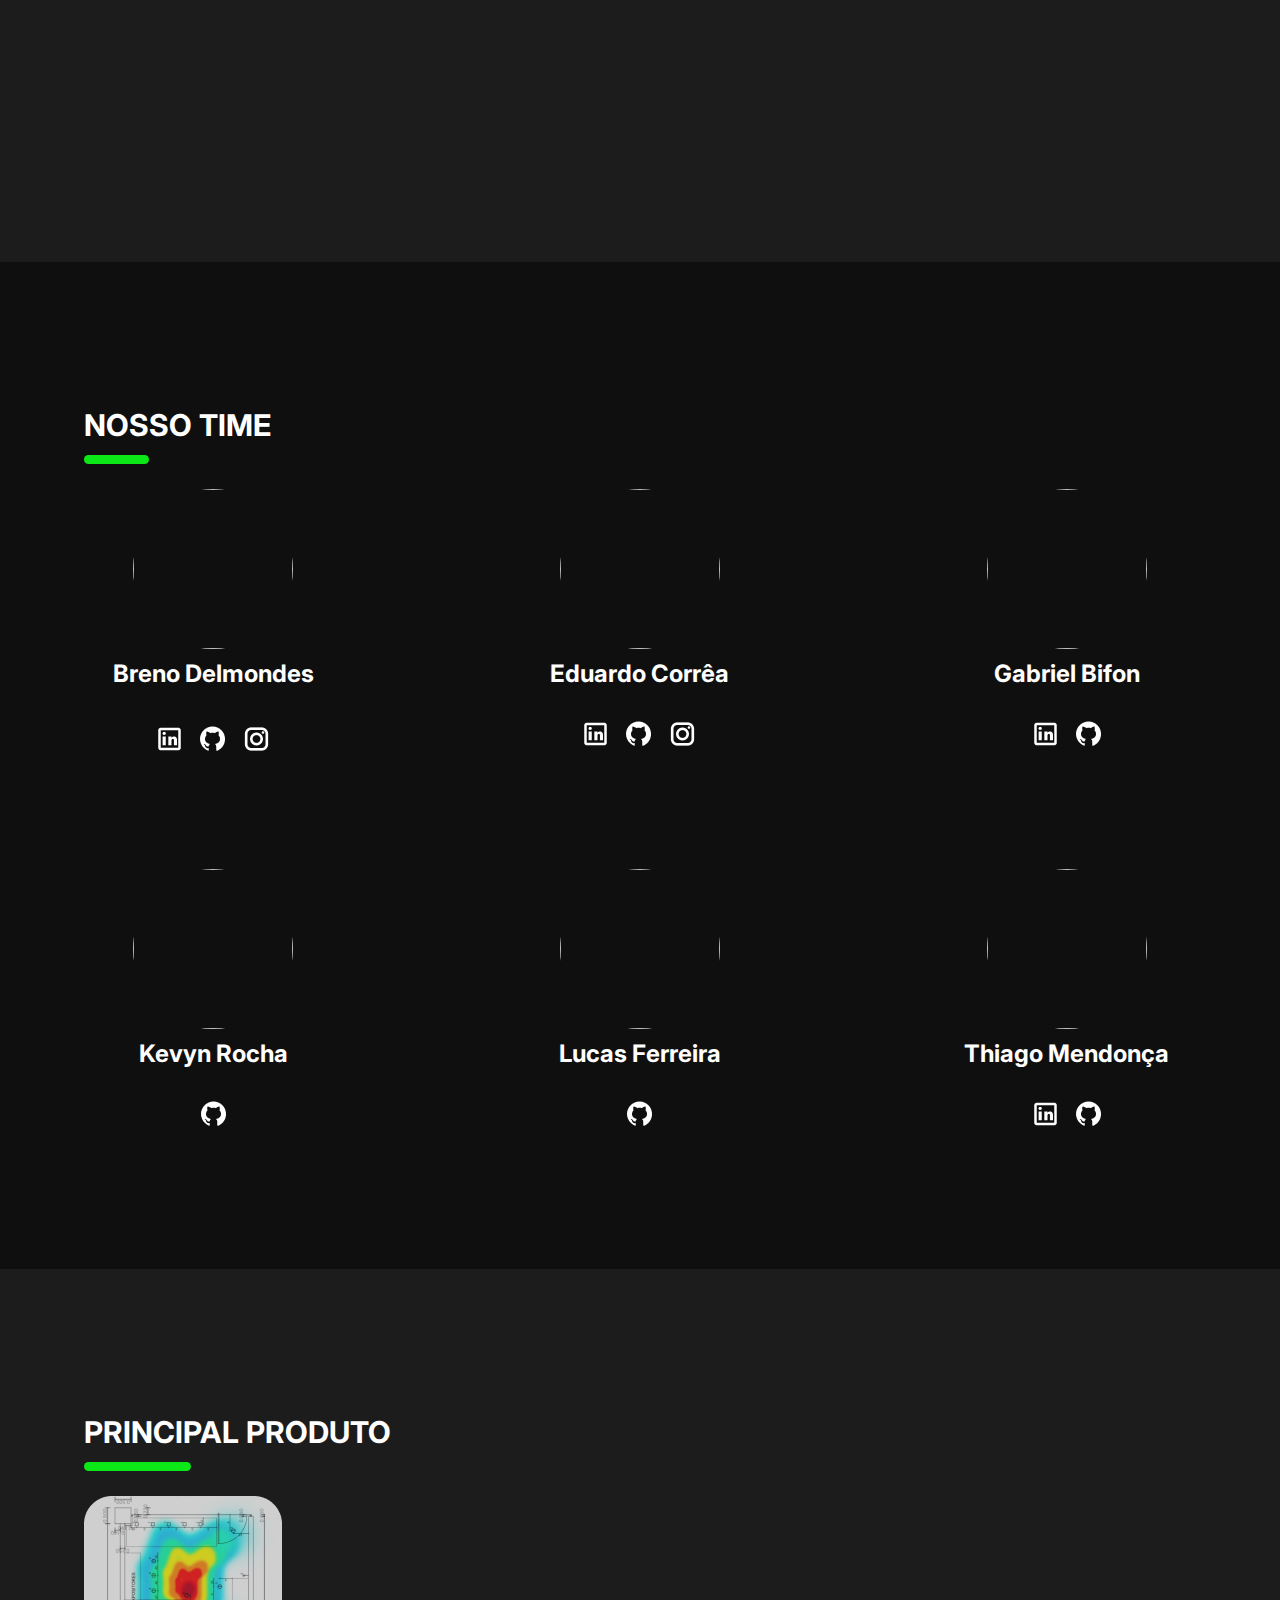
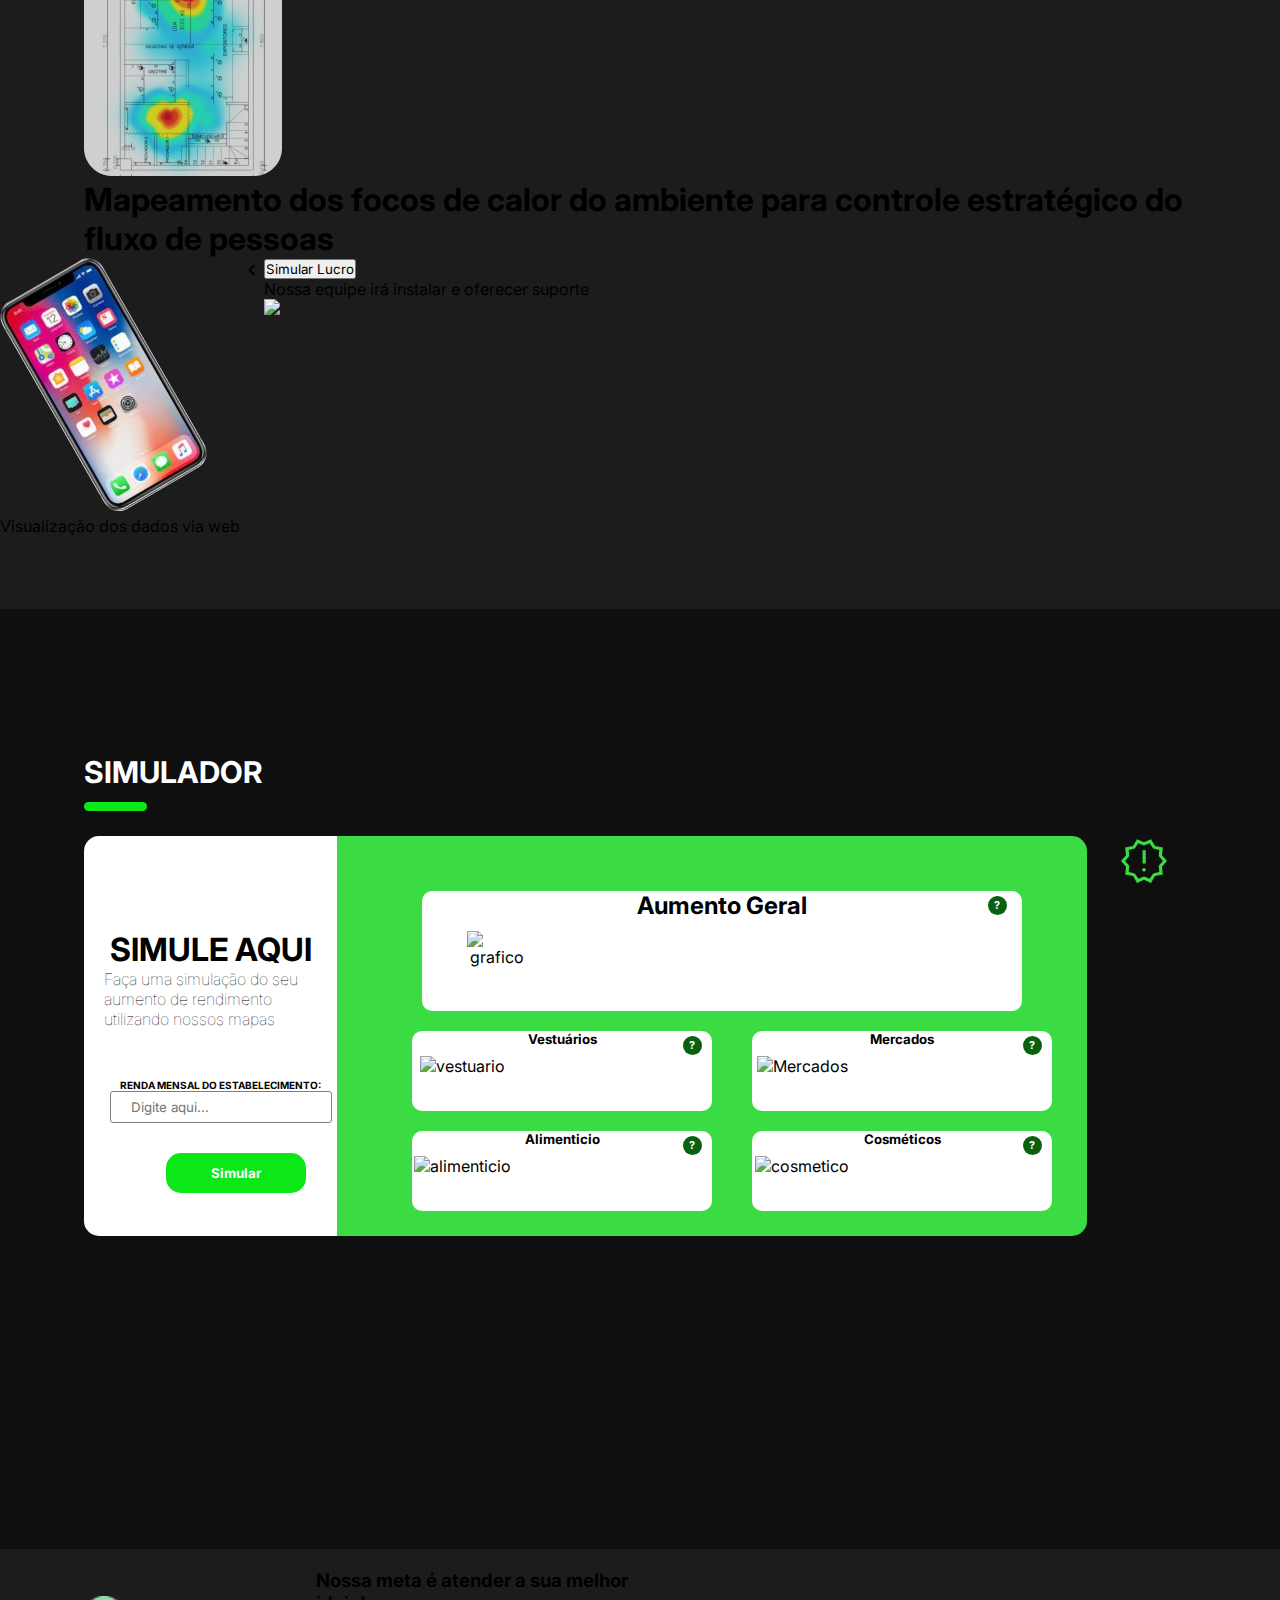
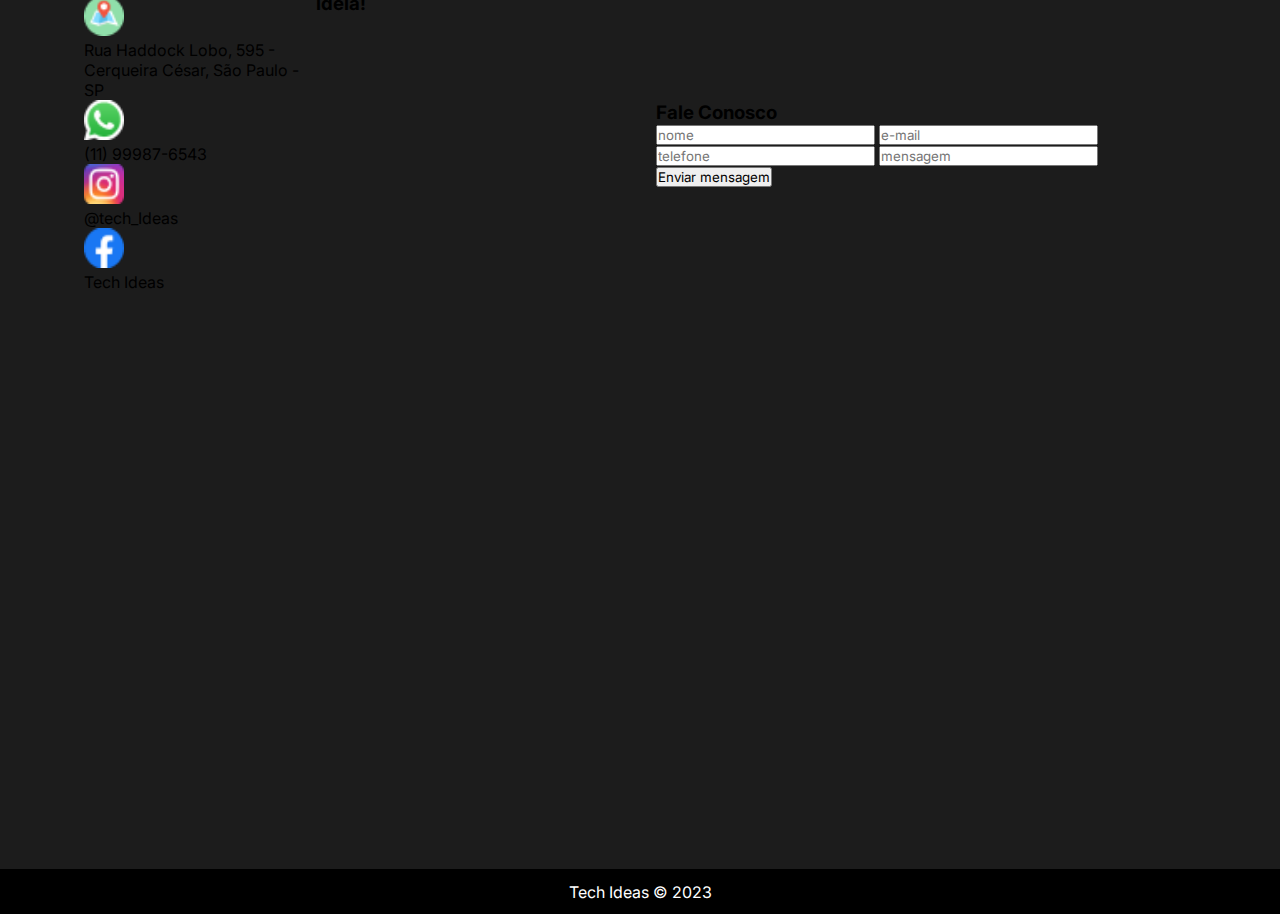
==== commit a6d4b5b4: "Merge pull request #6 from TechIdeas-ORG/one-page" ====
--- a/index.html
+++ b/index.html
@@ -260,6 +260,12 @@
                 </div>
     
             </div>
+            <div class="exclamacao">
+                <button class="material-symbols-outlined" onclick="orientar()">
+                    release_alert
+                </button>
+                <div class="msg_exclamacao"> <p> Utilizaremos 15% do arrecadado mensalmente. Contate-nos para mais informações e negociações. </p> </div>
+            </div>
         </div>
     </section>
     
--- a/css/style.css
+++ b/css/style.css
@@ -1,5 +1,6 @@
 @import url('https://fonts.googleapis.com/css2?family=Inter:wght@400;700;900&display=swap');
 @import url("https://fonts.googleapis.com/css2?family=Material+Symbols+Rounded:opsz,wght,FILL,GRAD@20..48,100..700,0..1,-50..200" );
+@import url("https://fonts.googleapis.com/css2?family=Material+Symbols+Outlined:opsz,wght,FILL,GRAD@48,400,0,0");
 *{
     margin: 0;
     padding: 0;
--- a/css/calculadora.css
+++ b/css/calculadora.css
@@ -1,178 +1,226 @@
 .ret-branco {
-    position: absolute;
+    justify-content: center;
+    align-items: center;
+    flex-direction: column;
+
     width: 253px;
-    height: 400px;
-    left: 77px;
-    top: 187px;
 
     background: #FFFFFF;
     border-radius: 15px 0px 0px 15px;
 }
 
 .ret-verde {
-    justify-content: center;    
-flex-direction: column;
-    position: absolute;
+    justify-content: center;
+    flex-direction: column;
     display: flex;
     width: 750px;
-    height: 400px;
-    left: 77px;
-    top: 187px;
-    margin-left: 250px;
+    min-height: 400px;
     background: #3BDB43;
     border-radius: 0px 15px 15px 0px;
     align-items: center;
 }
 
-.simuleh1{
-    display: flex;
-    flex-direction: column;
-    justify-content: center;
+.simuleh1 {
+    display: flex;
+    flex-direction: column;
+    justify-content: center;
+    padding-top: 70px;
+}
+
+.subTitulo {
+    font-weight: lighter;
+    display: flex;
+    flex-direction: column;
     padding-left: 20px;
-    padding-top: 70px;
-}
-.subTitulo{
-font-weight: lighter;
-display: flex;
-flex-direction: column;
-padding-left: 20px;
-
-}
-.renda{
-    display: flex;
-flex-direction: column;
-padding-left: 20px;
-margin-top: 50px;
-font-weight: bold;
-font-size: 10px;
-
-}
-.inserir{
-display: flex;
-padding-left: 20px;
-height: 30px;
-width: 200px;
-margin-left: 20px;
-border-radius: 3px;
-border: solid 1px gray;
-}
-
-.botao{
+
+}
+
+.renda {
+    display: flex;
+    flex-direction: column;
+    padding-left: 20px;
+    margin-top: 50px;
+    font-weight: bold;
+    font-size: 10px;
+
+}
+
+.inserir {
+    display: flex;
+    padding-left: 20px;
+    height: 30px;
+    width: 200px;
+    margin-left: 20px;
+    border-radius: 3px;
+    border: solid 1px gray;
+}
+
+.botao {
     border-radius: 15px;
     height: 40px;
     width: 140px;
     margin-top: 30px;
-display: flex;
-justify-content: center;
-align-items: center;
-margin-left: 50px;
-background-color:#0CE817;
-border: none;
-color: white;
-font-weight: bold;
-border: none;
-}
-
-.card1{
+    display: flex;
+    justify-content: center;
+    align-items: center;
+    margin-left: 50px;
+    background-color: #0CE817;
+    border: none;
+    color: white;
+    font-weight: bold;
+    border: none;
+}
+
+.card1 {
     margin-top: 30px;
     margin-left: 20px;
-height: 120px;
-width: 600px;
-    display: flex;
-    justify-content: center;
-border-radius: 10px;
+    height: 120px;
+    width: 600px;
+    display: flex;
+    justify-content: center;
+    border-radius: 10px;
     background-color: white;
     text-align: center;
-   
-    
-
-}
-.card{
+
+}
+
+.card {
     margin-top: 20px;
-display: flex;
-justify-content:center;
-background-color: white;
-height: 80px;
-border-radius: 10px;
-width: 300px;
-align-items: baseline;
-margin-left: 40px;
-
-
-}
-.container3{ 
-    
-    display: flex;
-    
-}
-.container4{
-    display: flex;
-
-}
-.divcima{
-  
+    display: flex;
+    justify-content: center;
+    background-color: white;
+    height: 80px;
+    border-radius: 10px;
+    width: 300px;
+    align-items: baseline;
+    margin-left: 40px;
+
+
+}
+
+.container-setor {
+    display: flex;
+    flex-wrap: wrap;
+}
+
+
+.divcima {
+
     margin-top: 5px;
-    background-color:#0A600E;
-display: flex;
-justify-content: center;
-align-items: center;
-position: absolute;
+    background-color: #0A600E;
+    display: flex;
+    justify-content: center;
+    align-items: center;
+    position: absolute;
     width: 19px;
     height: 19px;
-    border-radius: 20px ;
-    margin-left: 260px ;
-}
-h6{
+    border-radius: 20px;
+    margin-left: 260px;
+}
+
+.card h6 {
     cursor: pointer;
-color: white;
-}
-h5{
-   position: absolute;
-}
-img{
+    color: white;
+}
+.card1 h6 {
+    cursor: pointer;
+    color: white;
+}
+
+.card h5 {
+    position: absolute;
+}
+
+.card img {
     margin-top: 25px;
-    margin-right: 110px;
-}
-h2{
+}
+
+.card h2 {
     margin-top: 5px;
-   position: absolute;
-}
-.card1 img{
+    position: absolute;
+}
+
+.card1 img {
     margin-top: 40px;
     margin-right: 450px;
     height: 60px;
     width: 60px;
 }
 
-.img1{
+.img1 {
     position: absolute;
     margin-right: 200px;
 }
-.imgGeral{
-    position: absolute;
-}
-#div_vestuarios,#div_cosmeticos,#div_alimenticio,#div_mercados{
+
+.imgGeral {
+    position: absolute;
+}
+
+#div_vestuarios,
+#div_cosmeticos,
+#div_alimenticio,
+#div_mercados {
     margin-top: 40px;
-   font-size: 20px;
-   font-weight: bolder;
-   
-}
-#div_geral{
+    font-size: 20px;
+    font-weight: bolder;
+}
+
+#div_geral {
     margin-top: 55px;
     font-size: 40px;
     font-weight: bold;
 
 }
-.divcima1{
+
+.divcima1 {
     margin-top: 5px;
-    background-color:#0A600E;
-display: flex;
-justify-content: center;
-align-items: center;
-position: absolute;
+    background-color: #0A600E;
+    display: flex;
+    justify-content: center;
+    align-items: center;
+    position: absolute;
     width: 19px;
     height: 19px;
-    border-radius: 20px ;
-    margin-left: 550px ;
-
+    border-radius: 20px;
+    margin-left: 550px;
+
+}
+
+.exclamacao{
+    width: 7rem;
+    height: 20rem;
+    position: absolute;
+    right: 5rem;
+    display: flex;
+    flex-direction: column;
+}
+
+.material-symbols-outlined{
+    font-size: 50px; 
+    color: #3BDB43;
+    background-color: transparent;
+    border: 0;
+    height: 3rem;
+    
+    top: 2rem;
+    right: 5rem;
+    justify-content: center;
+}
+
+.msg_exclamacao{
+    background-color: #FFFFFF;
+    color:black;
+    border-radius:9px;
+    border:0.7px solid #0CE817;
+    height: 14rem;
+    width: 7rem;
+    text-align: center;
+    margin-top: 3rem;
+
+    display:none;
+}
+
+.msg_exclamacao p{
+    font-family: 'Trebuchet MS', 'Lucida Sans Unicode', 'Lucida Grande', 'Lucida Sans', Arial, sans-serif;
+    margin-top: 2rem;
 }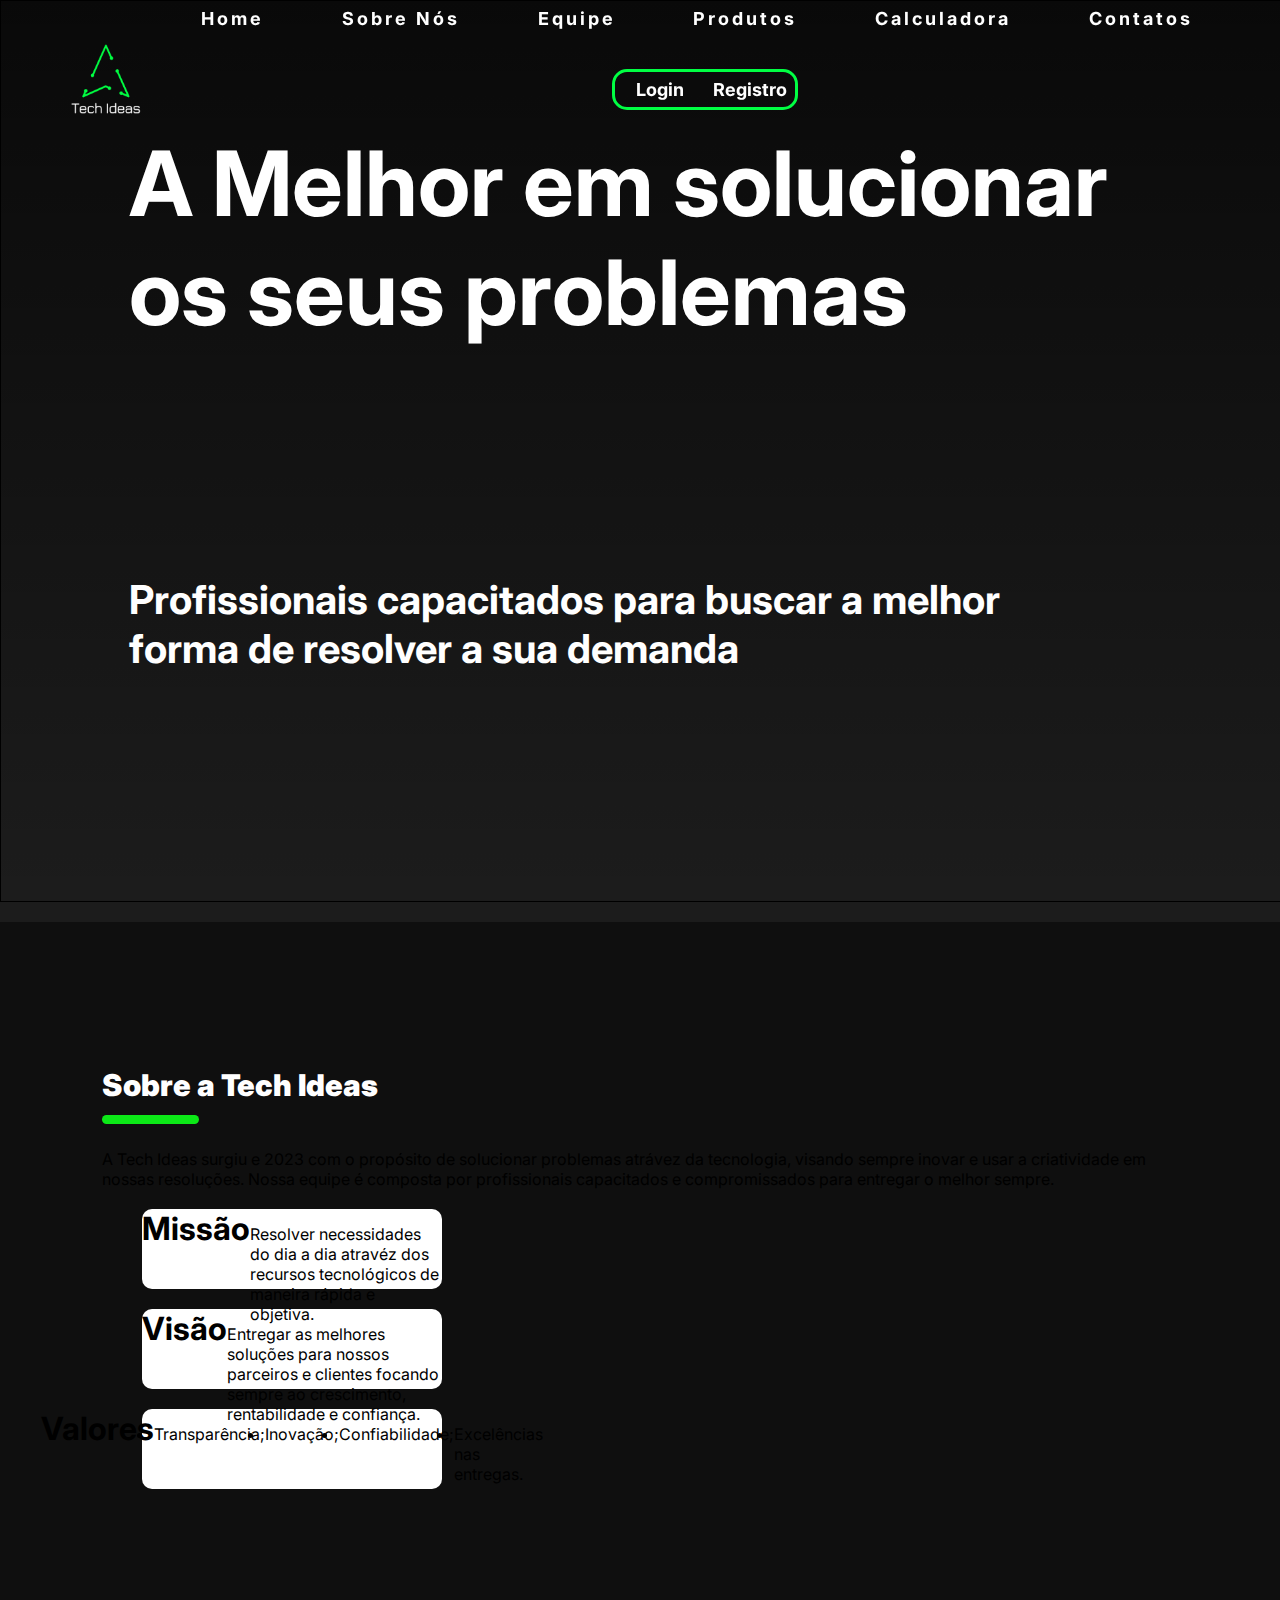
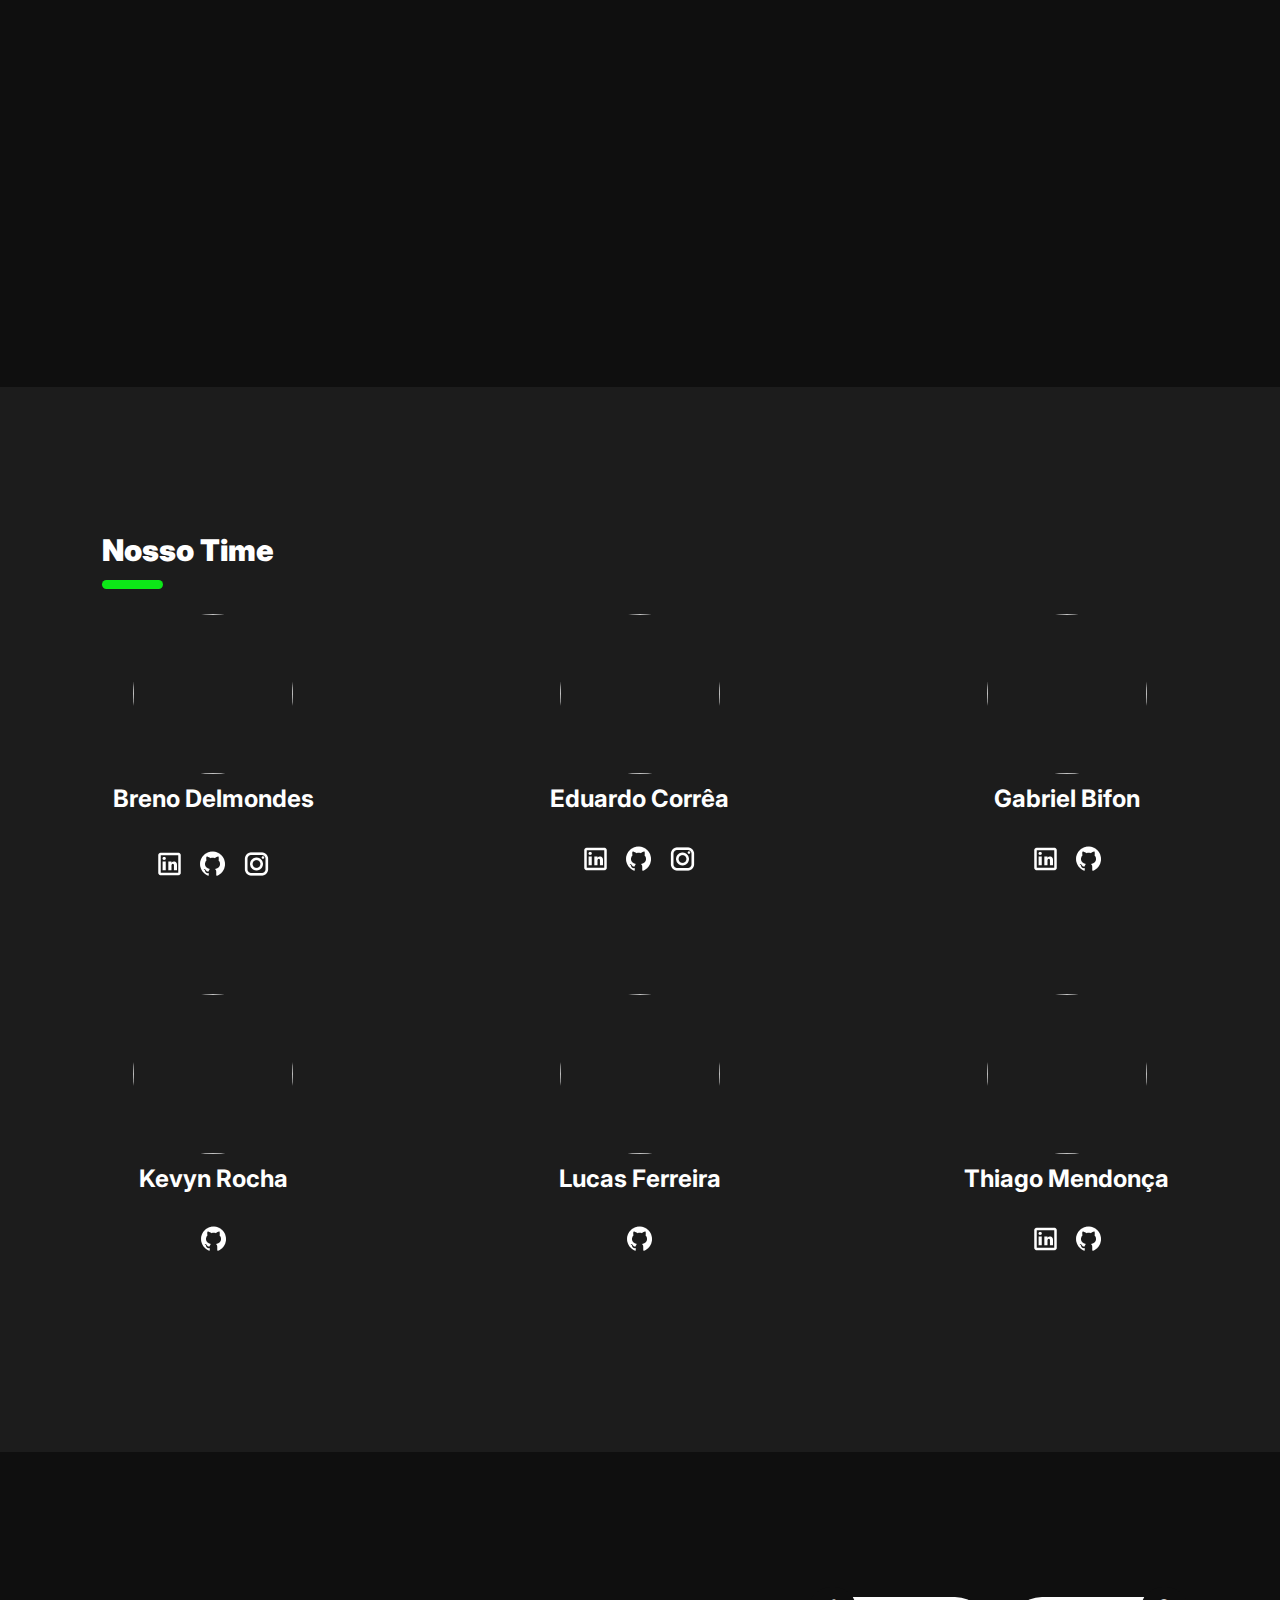
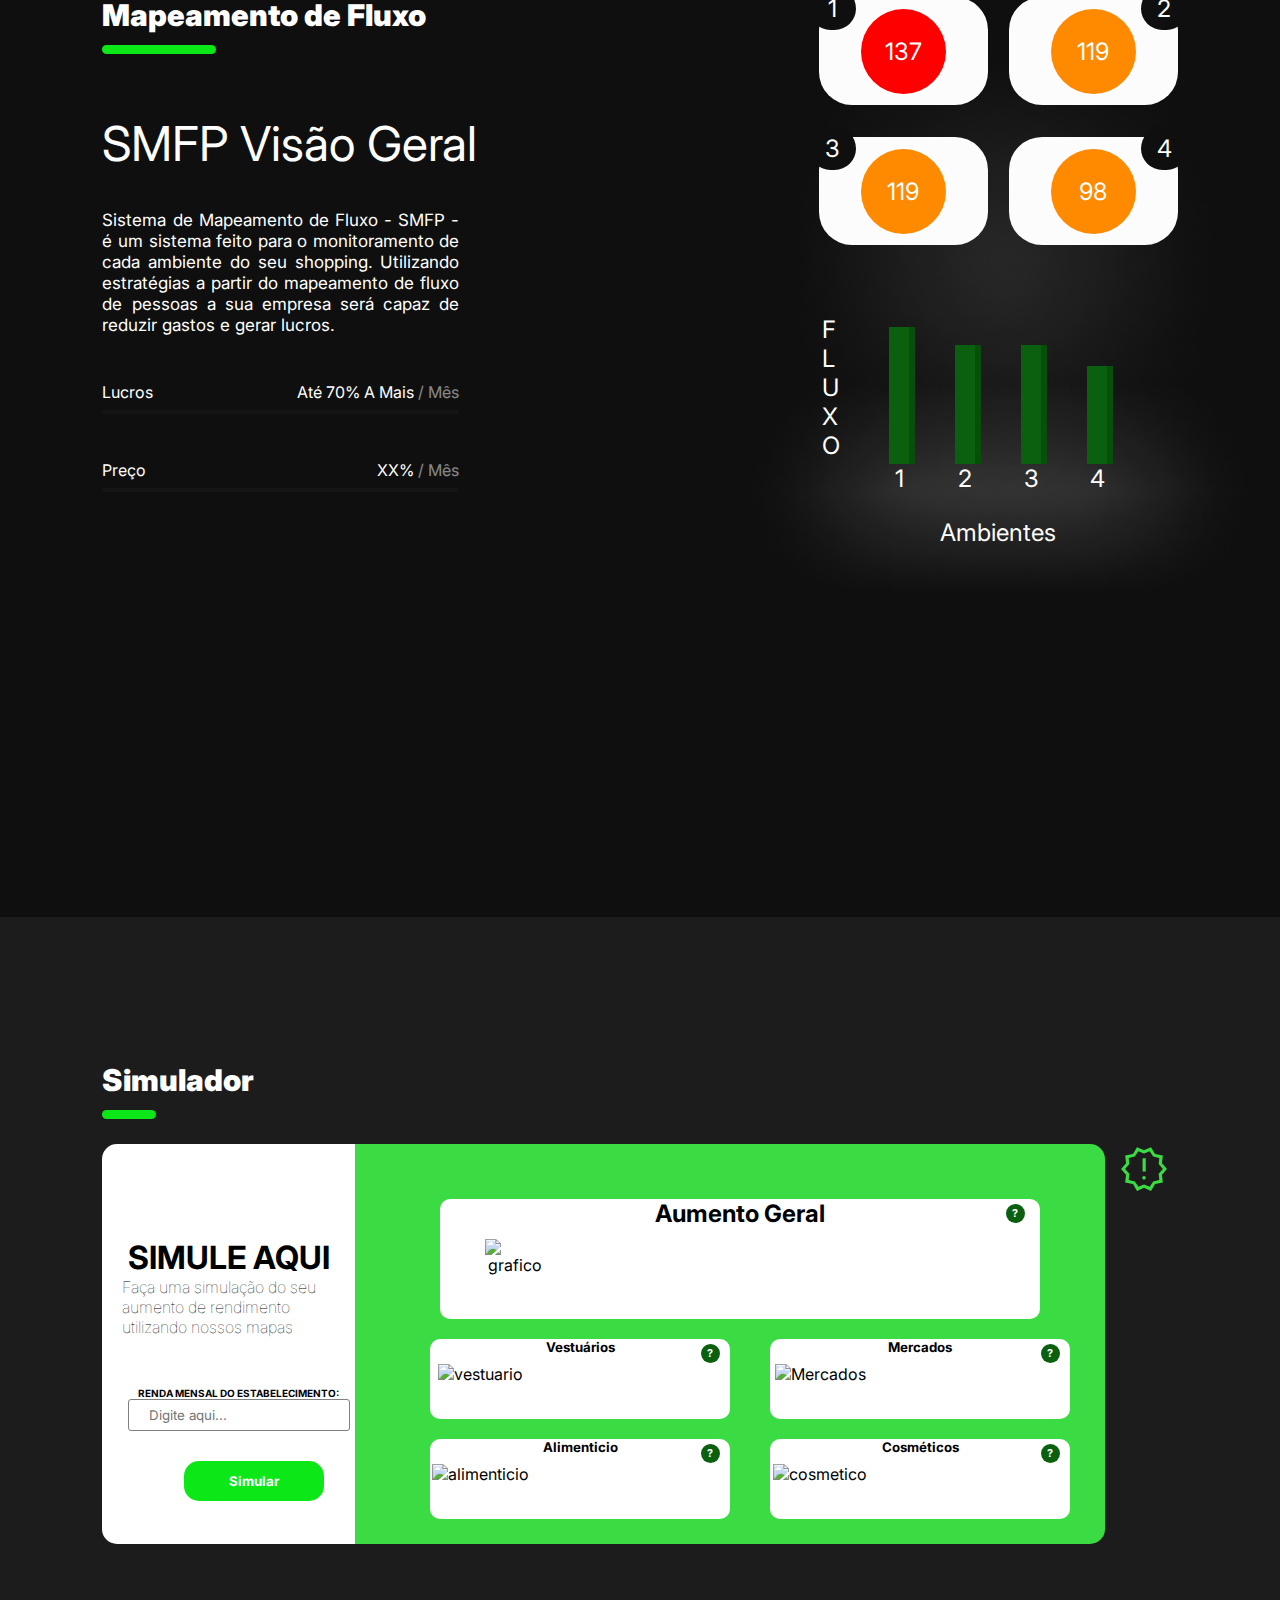
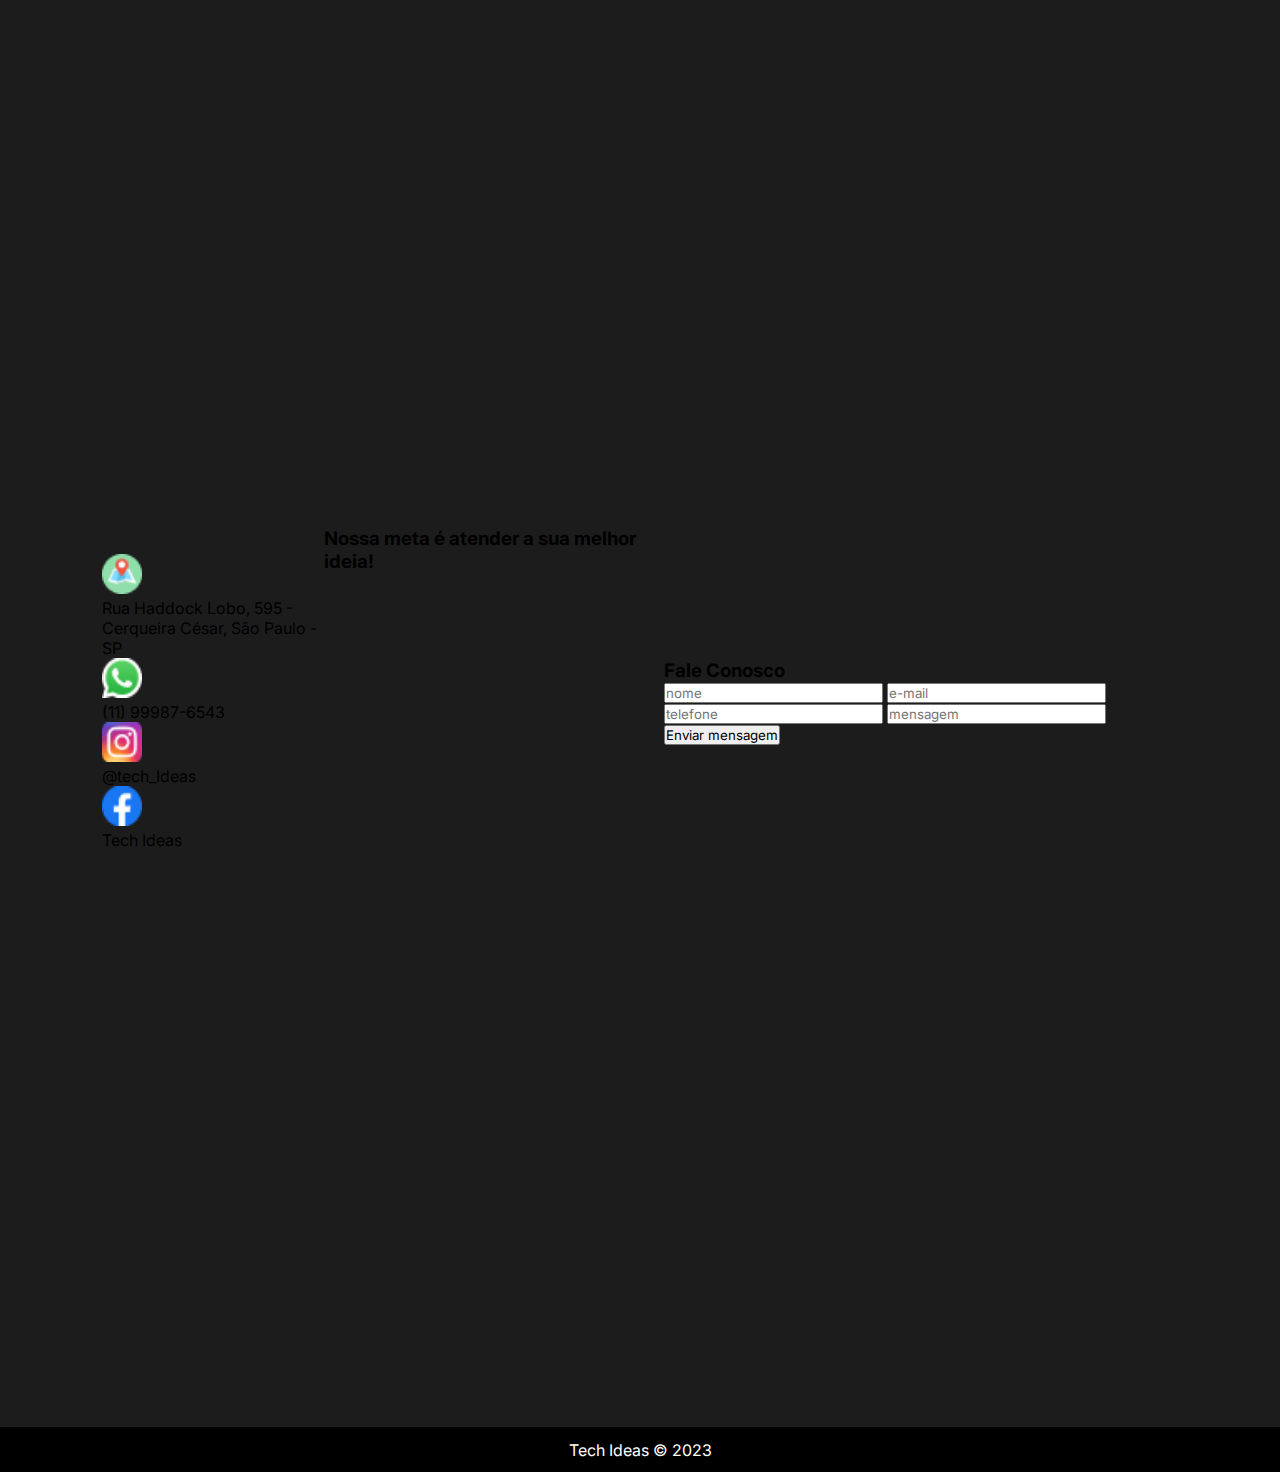
==== commit e6e6430a: "Merge pull request #7 from TechIdeas-ORG/one-page" ====
--- a/index.html
+++ b/index.html
@@ -27,7 +27,7 @@
                         <li><a href="#index">Home</a></li>
                         <li><a href="#sobreNos">Sobre Nós</a></li>
                         <li><a href="#equipe">Equipe</a></li>
-                        <li><a href="#produtos">Produtos</a></li>
+                        <li><a href="#produto">Produtos</a></li>
                         <li><a href="#calculadora">Calculadora</a></li>
                         <li><a href="#contato">Contatos</a></li>
                         <div class="auth-container">
@@ -52,7 +52,7 @@
     
 
     <!--Sobre Nós-->
-    <section>
+    <section style="background-color: #0f0f0f;">
         <div class="page-title container" id="sobreNos">
             <h1>Sobre a Tech Ideas</h1>
             <div></div>
@@ -100,7 +100,7 @@
     
 
     <!--Equipe-->
-    <section style="background-color: #0f0f0f;">
+    <section>
         <div class="page-title container" id="equipe">
             <h1>Nosso Time</h1>
             <div></div>
@@ -142,53 +142,88 @@
            </div>
     </section>
 
-    <!--Produtos MARCAR COM BUG NA RESPONSIVIDADE-->
+    <!--Produto-->
+    <section style="background-color: #0f0f0f;" class="produto flex-wrap" id="produto">
+        <div class="left-container container">
+            <div class="page-title">
+                <h1>Mapeamento de Fluxo</h1>
+                <div></div>
+            </div>
+
+            <div class="overview">
+                <h1>SMFP Visão Geral</h1>
+
+                <p>Sistema de Mapeamento de Fluxo - SMFP - é um sistema feito para o monitoramento de cada ambiente do seu shopping. Utilizando estratégias a partir do mapeamento de fluxo de pessoas a sua empresa será capaz de reduzir gastos e gerar lucros.</p>
+
+                <div class="text-line">
+                    <span>Lucros</span>
+                    <span>Até 70% A Mais<span style="opacity: 0.5;"> / Mês</span></span>
+                </div>
+                <div class="separator"></div>
+                <div class="text-line">
+                    <span>Preço</span>
+                    <span>XX%<span style="opacity: 0.5;"> / Mês</span></span>
+                </div>
+                <div class="separator"></div>
+            </div>
+        </div>
+
+        <div class="flex right-container container">
+            <div class="flex">
+                <div class="ambiente center">
+                    <div class="num left-num center">
+                        <span>1</span>
+                    </div>
+                    <div id="ambiente1" class="ball">
+                        
+                    </div>
+                </div>
+                <div class="ambiente center">
+                    <div class="num right-num center">
+                        <span>2</span>
+                    </div>
+                    <div id="ambiente2"  class="ball">
+                        
+                    </div>
+                </div>
+            </div>
+            <div class="flex">
+                <div class="ambiente center">
+                    <div class="num left-num center">
+                        <span>3</span>
+                    </div>
+                    <div id="ambiente3" class="ball">
+                        
+                    </div>
+                </div>
+                <div class="ambiente center">
+                    <div class="num right-num center">
+                        <span>4</span>
+                    </div>
+                    <div id="ambiente4" class="ball">
+                        
+                    </div>
+                </div>
+            </div>
+
+            <div class="light-room center">
+                <span class="grafY">FLUXO</span>
+                <div class="flex" style="column-gap: 46px; align-items: flex-end; height: 166px;">
+                    <div class="grafico" id="graf1"><span>1</span></div>
+                    <div class="grafico" id="graf2"><span>2</span></div>
+                    <div class="grafico" id="graf3"><span>3</span></div>
+                    <div class="grafico" id="graf4"><span>4</span></div>
+                </div>
+                <span class="grafX">Ambientes</span>
+            </div>
+
+            
+
+        </div>
+    </section>
+
+    <!--Calculadora-->
     <section>
-        <div class="page-title container" id="produtos">
-        <h1>Principal Produto</h1>
-        <div></div>
-    </div>
-
-    <div class="green-line container">
-        <img src="img/map.png">
-        <h1>Mapeamento dos focos de calor do ambiente para controle estratégico do fluxo de pessoas</h1>
-
-    </div>
-
-    <div class="all-box">
-        <div class="box1">
-
-        </div>
-
-        <div style="display: flex;">
-            <div class="cell-box">
-                <img src="img/cell.png">
-                <p>Visualização dos
-                    dados via web</p>
-            </div>
-            <div class="box2">
-                <span class="material-symbols-rounded">
-                    chevron_left
-                </span>
-            </div>
-
-            <div class="box3">
-                <a class="link-disable button" href="calculadora.html">
-                    <button>
-                        Simular Lucro
-                    </button>
-                </a>
-                <div class="div-simular">
-                    <p>Nossa equipe irá instalar e oferecer suporte</p>
-                    <img src="img/produto-img1.png">
-                </div>
-            </div>
-        </div>
-    </div>
-    </section>
-
-    <!--Calculadora-->
-    <section style="background-color: #0f0f0f;">
         <div class="page-title container" id="calculadora">
             <h1>Simulador</h1>
             <div></div>
@@ -326,5 +361,6 @@
 
 </html>
 <script src="js/navbar.js"></script>
+<script src="js/produto.js"></script>
 <script src="js/calculadora.js"></script>
-<script src="js/contato.js"></script>+<script src="js/contato.js"></script>
--- a/css/style.css
+++ b/css/style.css
@@ -13,7 +13,7 @@
 }
 section{
     min-height: 100vh;
-    padding-top: 20px;
+    padding-top: calc(10vh + 55px);
     padding-bottom: 20px;
 }
 section:first-of-type {
@@ -147,22 +147,20 @@
 }
 
 .container{
-    padding-left: 84px;
-    padding-right: 84px;
+    padding-left: 8vw;
+    padding-right: 8vw;
 }
 
 .page-title{
     width: max-content;
-    margin-top: calc(10vh + 35px);
 }
 
 .page-title h1{
     color: white;
     font-style: normal;
-    font-weight: 700;
+    font-weight: 900;
     font-size: 30px;
     margin-bottom: 12px;
-    text-transform: uppercase;
 }
 
 .page-title div{
@@ -183,7 +181,14 @@
     display: flex;
 }
 
+.flex-wrap {
+    display: flex;
+    flex-wrap: wrap;
+    row-gap: 80px;
+}
+
 .center{
+    display: flex;
     justify-content: center;
     align-items: center;
 }
--- a/css/produto.css
+++ b/css/produto.css
@@ -0,0 +1,201 @@
+.produto{
+    justify-content: space-between;
+}
+
+.left-container .overview{
+    margin-top: 61px;
+
+    color: #FFFFFF;
+}
+
+.overview h1{
+    font-weight: 400;
+    font-size: 48px;
+    line-height: 58px;
+
+    margin-bottom: 37px;
+}
+
+.overview p{
+    font-size: 17px;
+    line-height: 21px;
+
+    text-align: justify;
+
+}
+
+.overview .text-line{
+    display: flex;
+    justify-content: space-between;
+
+    margin-bottom: 8px;
+    margin-top: 46px;
+}
+
+.overview .separator {
+    height: 4px;
+
+    background: #1C1C1C;
+
+    opacity: 0.5;
+
+    border-radius: 20px;
+}
+
+.overview p, .overview .text-line, .overview .separator{
+    width: 357px;
+}
+
+.produto .right-container{
+    flex-direction: column;
+    align-items: center;
+}
+
+.right-container .flex {
+    column-gap: 21px;
+
+    margin-bottom: 32px;
+}
+
+.right-container .ambiente{
+    position: relative;
+    z-index: 1;
+
+    width: 169px;
+    height: 108px;
+
+    background: #fcfcfc;
+    border-radius: 33px;
+}
+
+.ambiente .num{
+    position: absolute;
+    top: -10px;
+
+    background-color: #0f0f0f;
+
+    width: 47px;
+    height: 43px;
+
+    border-radius: 33px;
+}
+
+.num.right-num {
+    right: -10px;
+}
+
+.num.left-num{
+    left: -10px;
+}
+
+.ambiente .ball{
+    width: 85px;
+    height: 85px;
+
+    display: flex;
+    justify-content: center;
+    align-items: center;
+
+    border-radius: 50%;
+    background-color: black;
+
+    transition: 1s;
+}
+
+.light-room {
+    background-image: url('../img/light.png');
+    background-size: cover;
+    background-repeat: no-repeat;
+    background-position: center;
+
+    width: 140%;
+    height: 600px;
+
+    position: relative;
+    top: -30%;
+    
+}
+
+.light-room span, .num span, .ambiente .ball{
+    font-weight: 400;
+    font-size: 24px;
+    line-height: 29px;
+    text-align: center;
+
+    color: #FFFFFF;
+}
+
+.grafY{
+    position: absolute;
+
+    left: 15%;
+    margin-top: 160px;
+
+    width: 13px;
+
+    word-wrap: break-word;
+    
+}
+
+.grafX{
+    position: absolute;
+
+    bottom: 10%;
+}
+
+.grafico{
+    position: relative;
+    bottom: -90px;
+
+    width: 20px;
+    height: 166px; /*100%*/
+
+    background: #0A600E;
+    box-shadow: 6px 0px 0px #084F0C;
+
+    display: flex;
+    align-items: end;
+
+    transition: 1s;
+}
+
+/*.grafico::before{
+    content: '';
+    position: absolute;
+    z-index: 1;
+
+    width: 26px;
+    height: 40%;
+
+    transform: skew(-44deg);
+    transform-origin: bottom;
+
+    background: rgba(0, 0, 0, 0.25);
+}
+
+.grafico::after{
+    content: '';
+
+    position: absolute;
+    z-index: 2;
+
+    width: 100%;
+    height: 100%;
+
+    background: #0A600E;
+    box-shadow: 6px 0px 0px #084F0C;
+}*/
+
+.grafico span {
+    color: white;
+    
+    position: relative;
+    top: 29px;
+
+    width: 100%;
+
+    font-weight: 400;
+    font-size: 24px;
+    line-height: 29px;
+    text-align: center;
+}